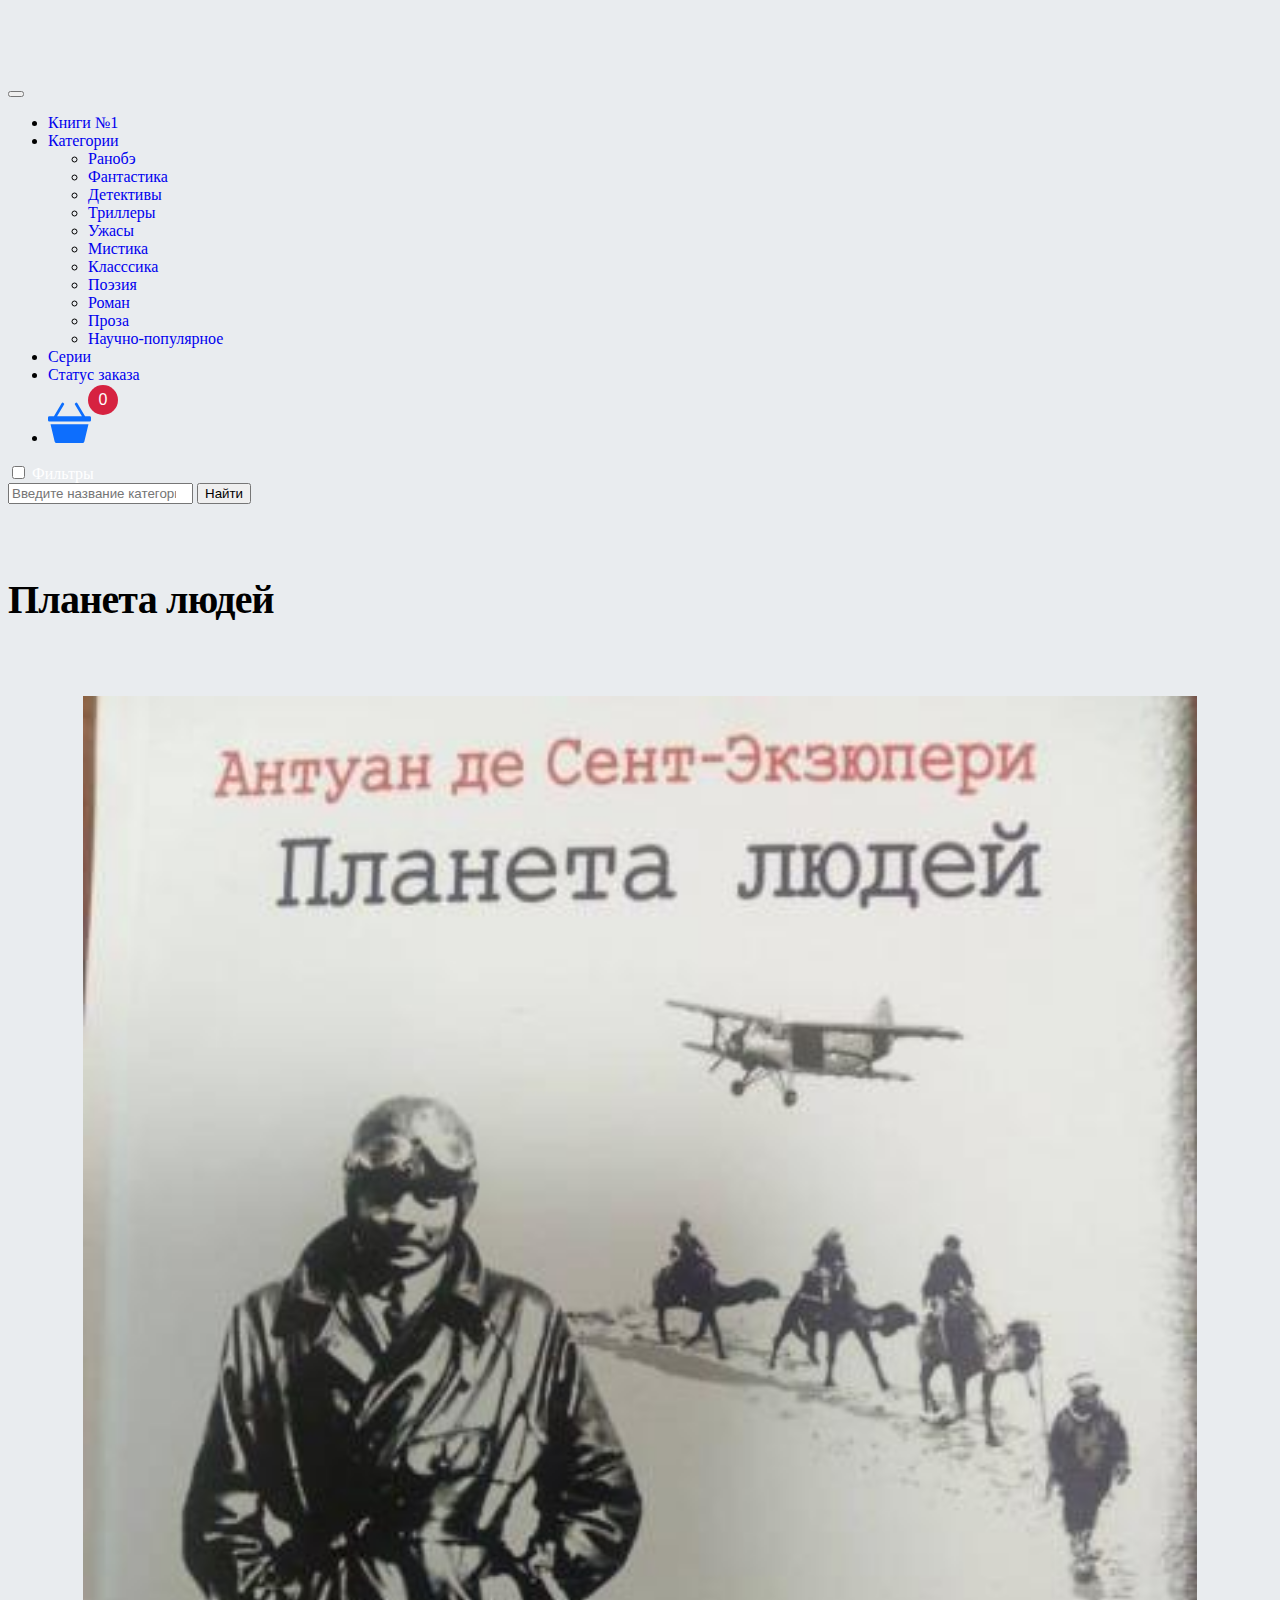
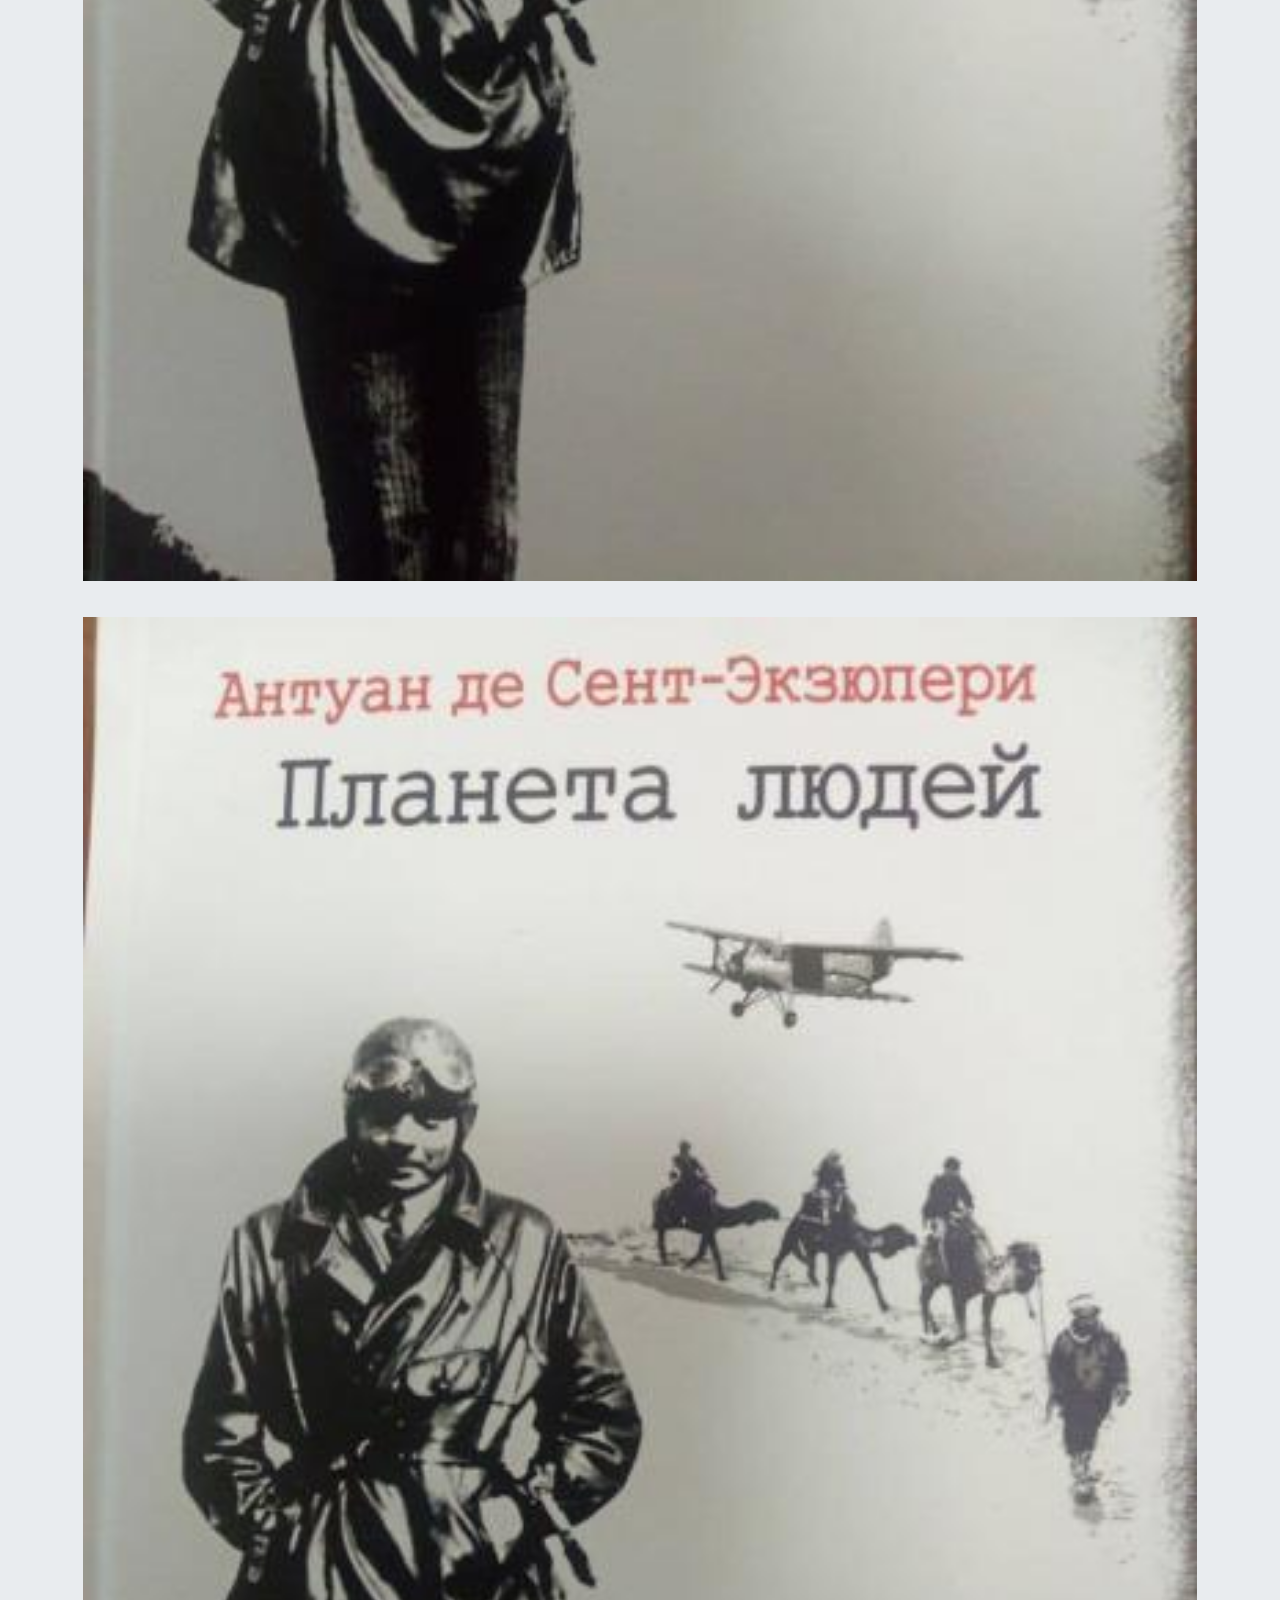
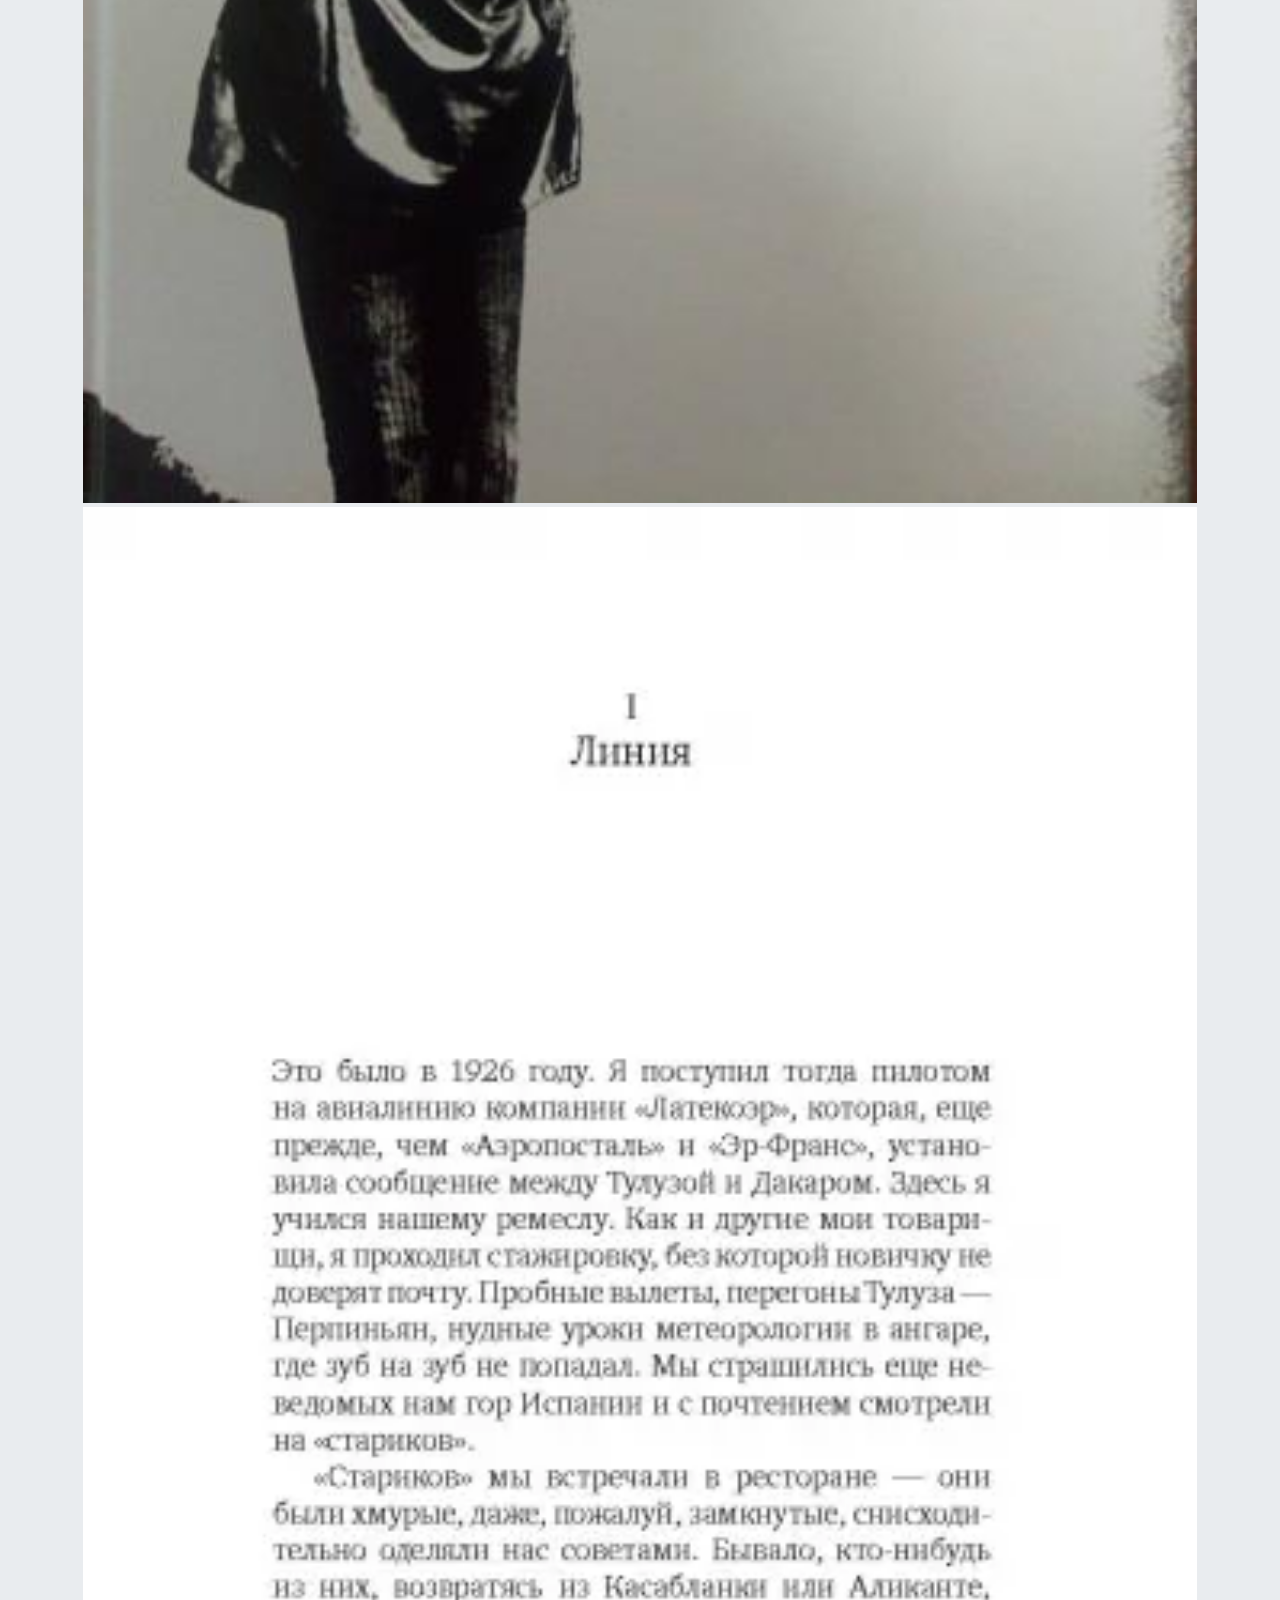
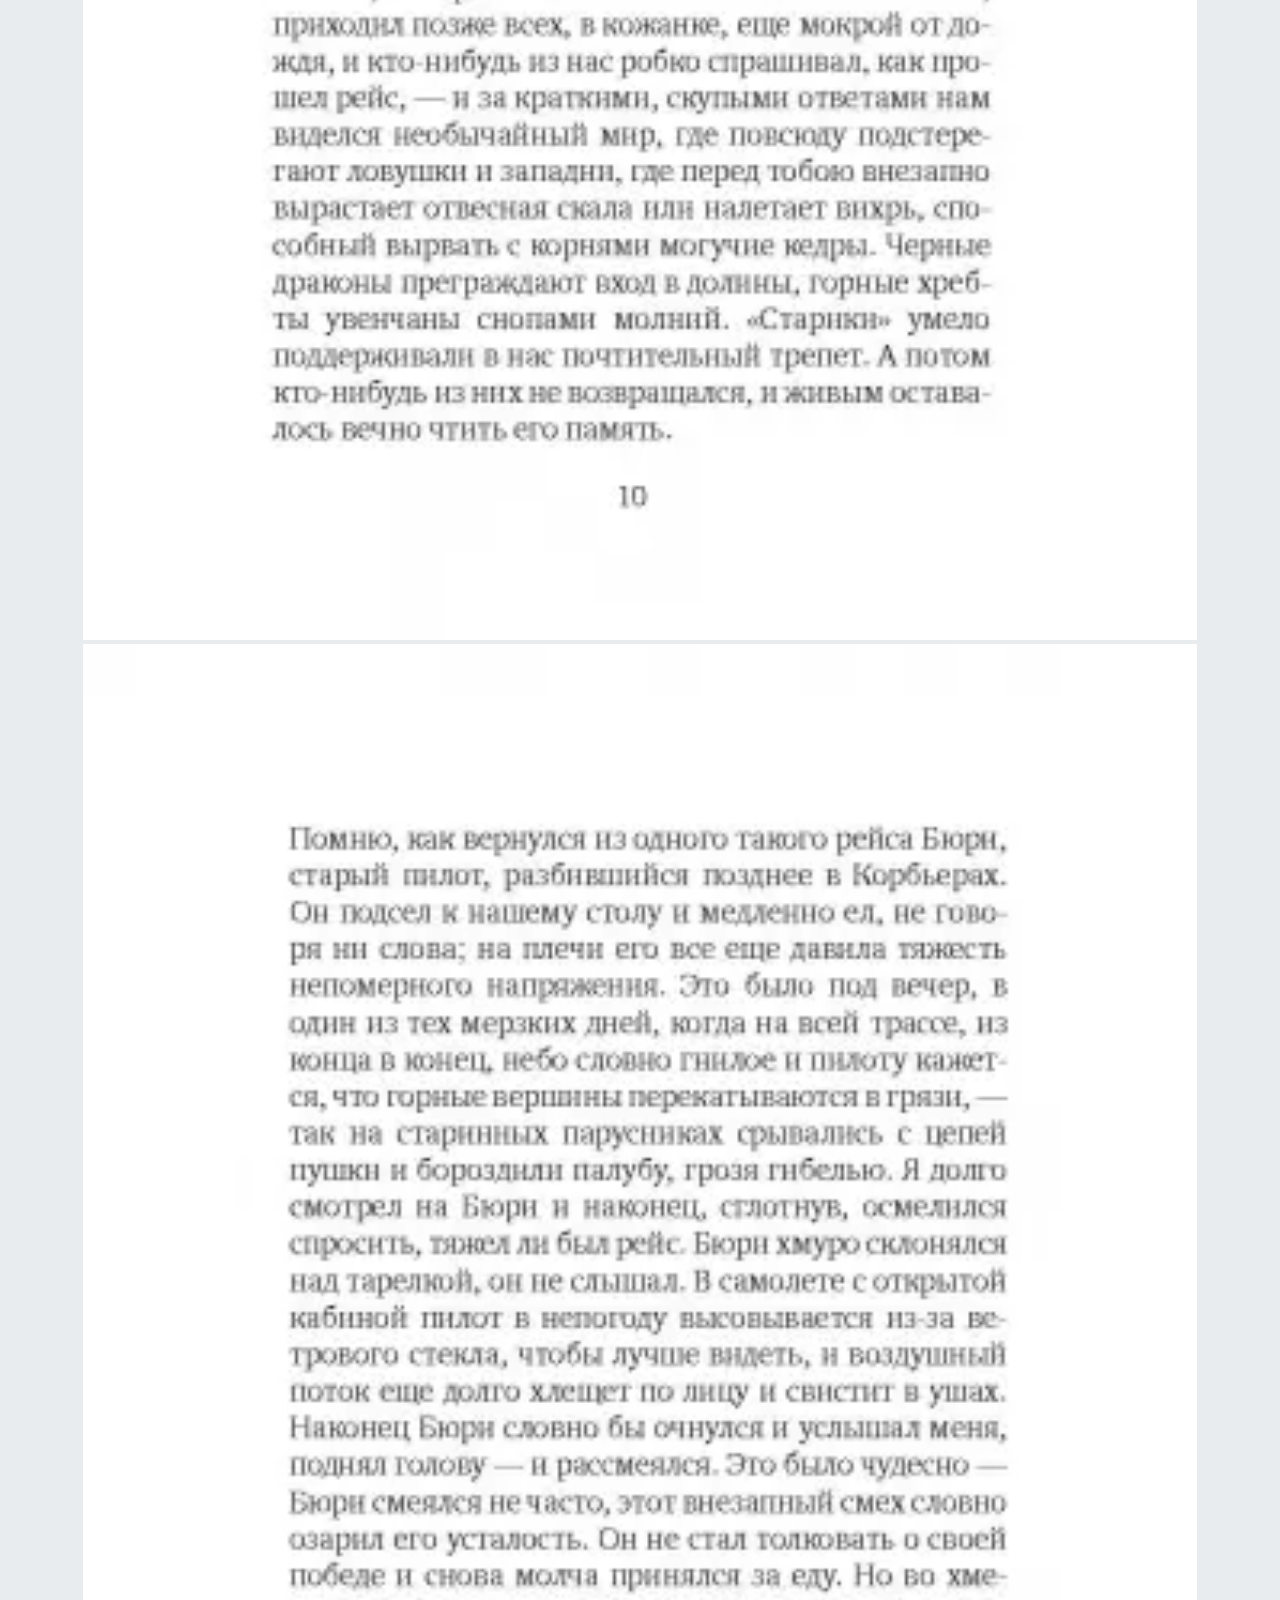
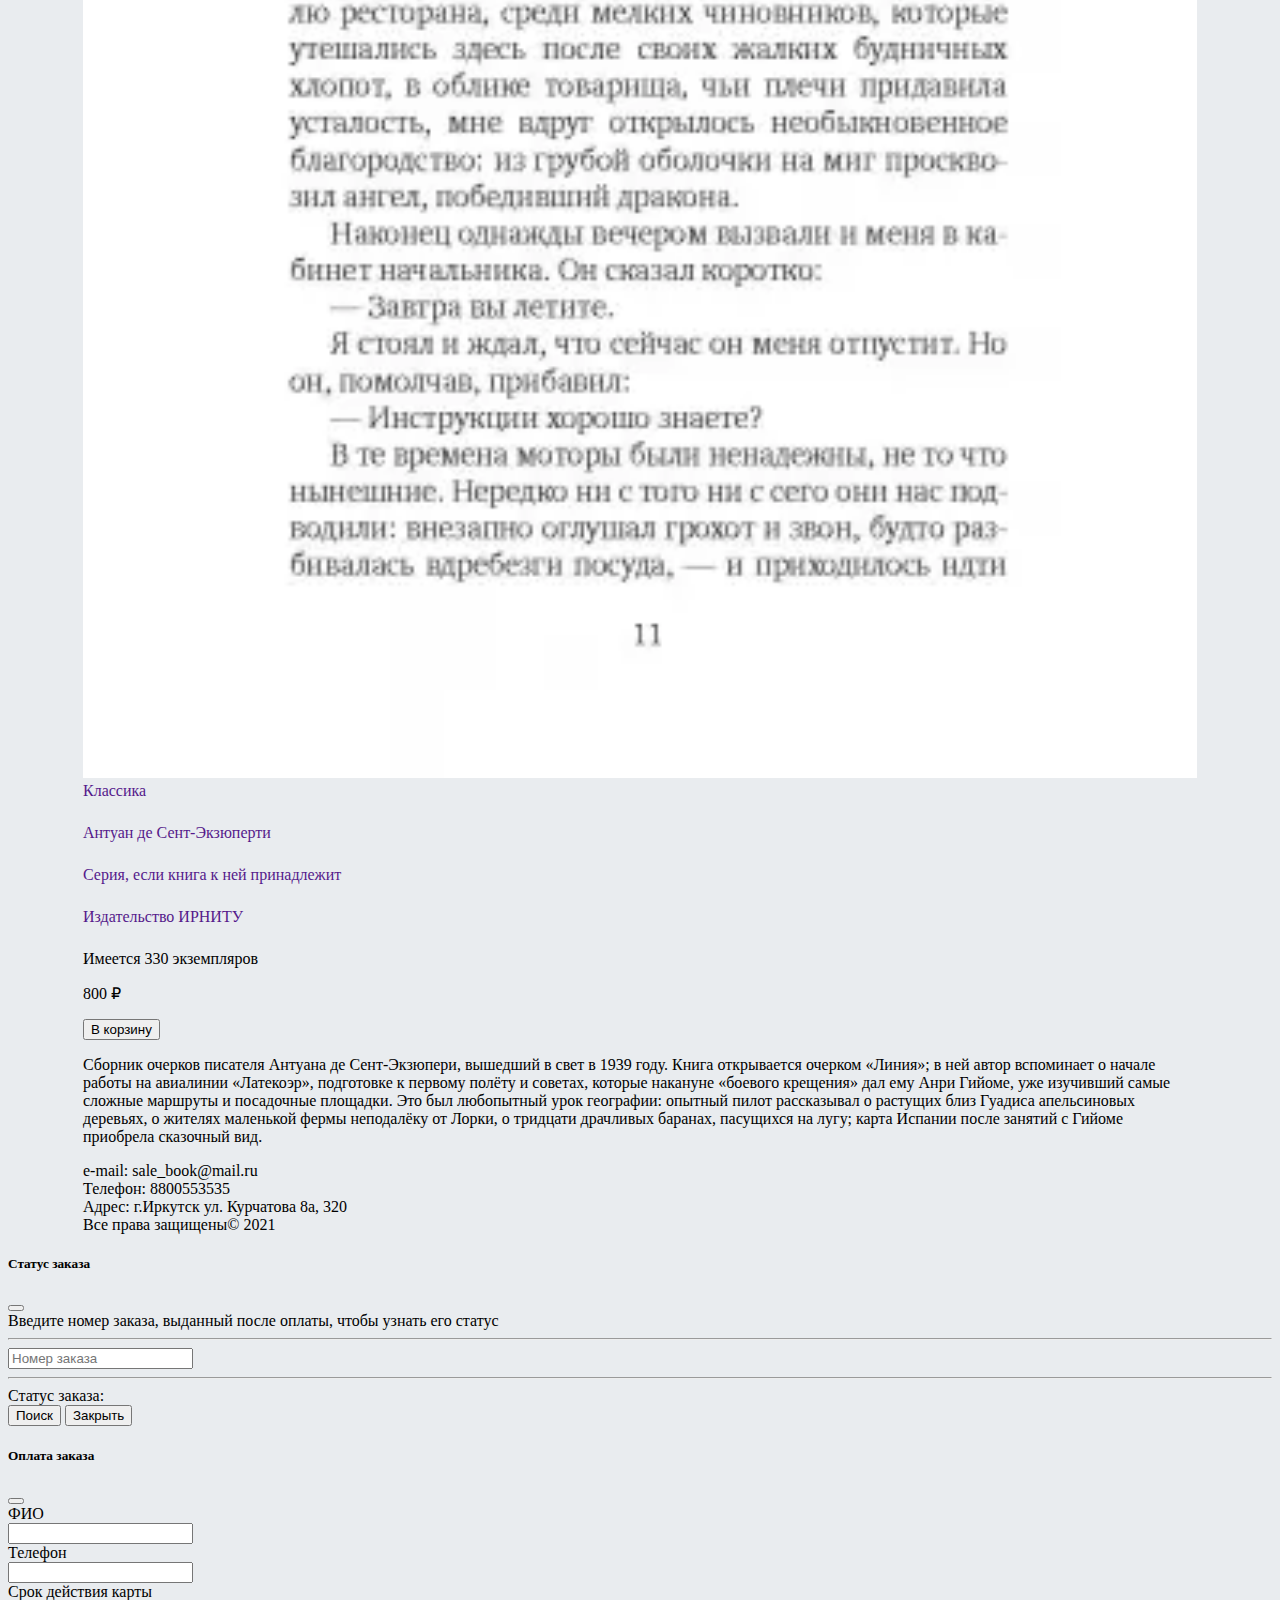
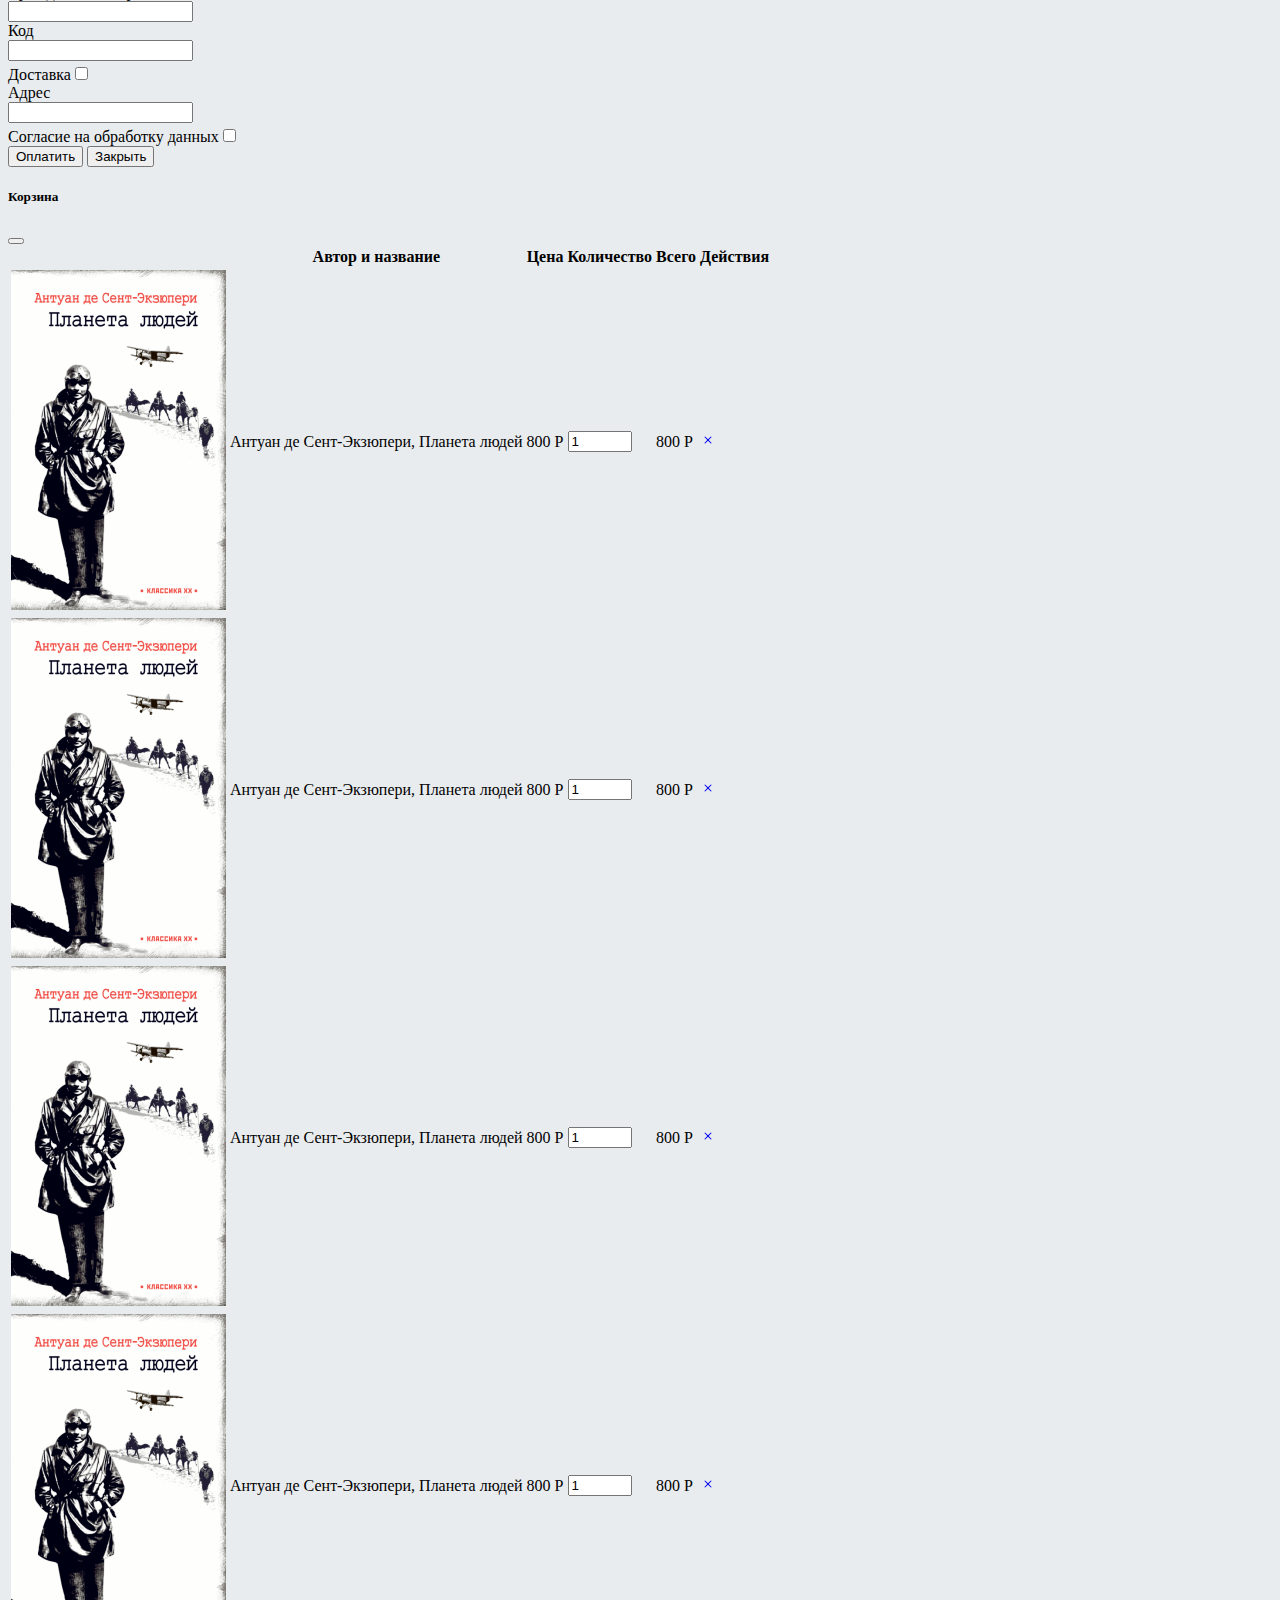
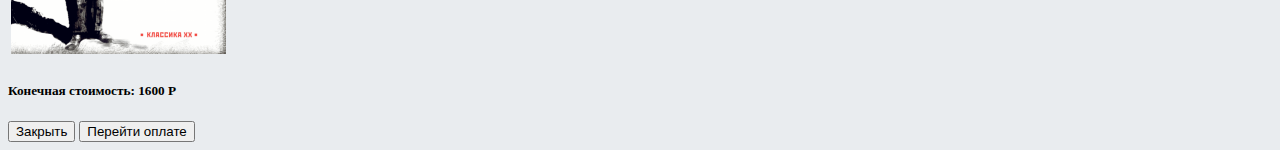
==== book.html @ 3337c6ef "book" ====
<!doctype html>
<html lang="ru">
   <head>
      <meta charset="utf-8">
      <meta name="viewport" content="width=device-width, initial-scale=1">
      <title>Планета людей</title>
      <!-- Bootstrap core CSS -->
      <link href="https://cdn.jsdelivr.net/npm/bootstrap@5.0.0-beta3/dist/css/bootstrap.min.css" rel="stylesheet" integrity="sha384-eOJMYsd53ii+scO/bJGFsiCZc+5NDVN2yr8+0RDqr0Ql0h+rP48ckxlpbzKgwra6"
         crossorigin="anonymous">
      <link href="css/style.css" rel="stylesheet">
      <link href="css/navbar-top-fixed.css" rel="stylesheet">
      <link href="css/sticky-footer.css" rel="stylesheet">
      <link href="css/basket.css" rel="stylesheet">
   </head>
   <body class="d-flex flex-column h-100" style="background: #E9ECEF">
      <!-- НАВИГАЦИЯ -->
      <nav class="header navbar navbar-expand-md navbar-dark fixed-top bg-dark">
         <div class="container-fluid">
            <div class="col-md-12">
               <button class="navbar-toggler" type="button" data-bs-toggle="collapse" data-bs-target="#navbarCollapse" aria-controls="navbarCollapse" aria-expanded="false" aria-label="Toggle navigation">
               <span class="navbar-toggler-icon"></span>
               </button>
               <!-- Выпадающее меню и кнопки навигации -->
               <div class="collapse navbar-collapse" id="navbarCollapse">
                  <ul class="navbar-nav me-auto mb-2 mb-md-0">
                     <li class="nav-item"><a class="navbar-brand" href="/">Книги №1</a></li>
                     <li class="nav-item dropdown">
                        <a class="nav-link dropdown-toggle" href="#" id="dropdown06" data-bs-toggle="dropdown" aria-expanded="false">Категории</a>
                        <ul class="dropdown-menu" aria-labelledby="dropdown06">
                           <li><a class="dropdown-item" href="#">Ранобэ</a></li>
                           <li><a class="dropdown-item" href="#">Фантастика</a></li>
                           <li><a class="dropdown-item" href="#">Детективы</a></li>
                           <li><a class="dropdown-item" href="#">Триллеры</a></li>
                           <li><a class="dropdown-item" href="#">Ужасы</a></li>
                           <li><a class="dropdown-item" href="#">Мистика</a></li>
                           <li><a class="dropdown-item" href="#">Класссика</a></li>
                           <li><a class="dropdown-item" href="#">Поэзия</a></li>
                           <li><a class="dropdown-item" href="#">Роман</a></li>
                           <li><a class="dropdown-item" href="#">Проза</a></li>
                           <li><a class="dropdown-item" href="#">Научно-популярное</a></li>
                        </ul>
                     </li>
                     <li class="nav-item">
                        <a class="nav-link" aria-current="page" href="/series.html">Серии</a>
                     </li>
                     <li class="nav-item">
                        <a class="nav-link" aria-current="page" href="#" data-bs-toggle="modal" data-bs-target="#modalOrder">Статус заказа</a>
                     </li>
                  </ul>
                  <!-- Иконка корзины -->
                  <ul class="nav col-12 col-md-auto my-2 justify-content-center my-md-0 text-medium">
                     <li>
                        <a href="#" class="nav-link text-secondary" data-bs-toggle="modal" data-bs-target="#cartModal">
                           <svg class="bi d-block mx-auto mb-1" width="43" height="43" xmlns="http://www.w3.org/2000/svg" fill="#0D6EFD" class="bi bi-basket3-fill" viewBox="0 0 16 16">
                              <path d="M5.757 1.071a.5.5 0 0 1 .172.686L3.383 6h9.234L10.07 1.757a.5.5 0 1 1 .858-.514L13.783 6H15.5a.5.5 0 0 1 .5.5v1a.5.5 0 0 1-.5.5H.5a.5.5 0 0 1-.5-.5v-1A.5.5 0 0 1 .5 6h1.717L5.07 1.243a.5.5 0 0 1 .686-.172zM2.468 15.426.943 9h14.114l-1.525 6.426a.75.75 0 0 1-.729.574H3.197a.75.75 0 0 1-.73-.574z"/>
                           </svg>
                        </a>
                        <div id="enscart_my_counter_wrapper"><span  id="easynetshop-cart-count"> 0 </span></div>
                     </li>
                  </ul>
                  <!--  -->
                  <form class="d-flex col-4">
                     <div class="btn-group col">
                        <div class="form-check form-check-inline me-2 check ">
                           <input class="form-check-input" type="checkbox" id="inlineCheckbox1" value="option1" onclick="toggle_visibility('filter')">
                           <label class="form-check-label" for="inlineCheckbox1" style="color:white">Фильтры</label>
                        </div>
                        <input class="form-control me-2" type="search" placeholder="Введите название категории, книги, автора, серии" aria-label="Search">
                        <button type="button" class="btn btn-primary">Найти</button>
                     </div>
                  </form>
               </div>
               <div style="display:none" id="filter">
                  <form class="d-flex">
                     <div class="btn-group">
                        <label class="col-form-label me-2" style="color:white">Цена</label>
                        <input type="number" class="form-control me-2" placeholder="От" aria-label="Search" min="0">
                        <input type="number" class="form-control me-2" placeholder="До" aria-label="Search" min="0">
                        <label class="col-form-label me-2" style="color:white">Издательство</label>
                        <input class="form-control me-2" type="search" placeholder="Название" aria-label="Search">
                        <div class="form-check form-check-inline me-2 check">
                           <input class="form-check-input" type="checkbox" id="inlineCheckbox2" value="option2">
                           <label class="form-check-label" for="inlineCheckbox2" style="color:white">Скидка</label>
                        </div>
                        <div class="form-check form-check-inline check">
                           <input class="form-check-input" type="checkbox" id="inlineCheckbox3" value="option3">
                           <label class="form-check-label" for="inlineCheckbox" style="color:white">Наличие</label>
                        </div>
                     </div>
                     <!-- 
                        Поиск и email
                             <input class="form-control" type="search" placeholder="Поиск" aria-label="Search">
                             <label for="staticEmail" class="col-form-label" style="color:white">Email</label>
                             <input type="text" class="form-control" id="staticEmail">-->
                     <!-- если поставить type search при вводе текста, справа появляется крестик, которым можно убрать всё что написал, в type text и number такого нет-->
                  </form>
               </div>
            </div>
         </div>
      </nav>
      <!-- ОСНОВАНЯ ЧАСТЬ -->
      <main class="flex-md-shrink-0" >
         <div class="text-center block_title_page">
            <p class="title_page">Планета людей</p>
         </div>
         <div class="container" id="product-section">
            <div class="row">
               <div class="col-md-3">
               </div>
               <div class="col-md-3">
                  <img class="img_page" src="img/book/1.jpg" alt="">
                  <div class="row">
                     <div class="col-md-4">
                        <img class="img_page_min" src="img/book/1.jpg" alt="">
                     </div>
                     <div class="col-md-4">
                        <img class="img_page_min" src="img/book/2.jpg" alt="">
                     </div>
                     <div class="col-md-4">
                        <img class="img_page_min" src="img/book/3.jpg" alt="">
                     </div>
                  </div>
               </div>
               <div class="col-md-3">
                 <div class="inf_page">
                    <div class="a_page"><a href="">Классика</a></div>
                    <div class="a_page"><a href="">Антуан де Сент-Экзюперти</a></div>
                    <div class="a_page"><a href="">Серия, если книга к ней принадлежит</a></div>
                    <div class="a_page"><a href="">Издательство ИРНИТУ</a></div>
                 </div>
                  <p>Имеется 330 экземпляров</p>
                  <p>800 ₽</p>
                  <button type="submit" class="btn btn-primary">В корзину</button>
               </div>
               <div class="col-md-3">
                  <p>Сборник очерков писателя Антуана де Сент-Экзюпери, вышедший в свет в 1939 году.
                     Книга открывается очерком «Линия»; в ней автор вспоминает о начале работы на авиалинии «Латекоэр», подготовке к первому полёту и советах, которые накануне «боевого крещения» дал ему Анри Гийоме, уже изучивший самые сложные маршруты и посадочные площадки. Это был любопытный урок географии: опытный пилот рассказывал о растущих близ Гуадиса апельсиновых деревьях, о жителях маленькой фермы неподалёку от Лорки, о тридцати драчливых баранах, пасущихся на лугу; карта Испании после занятий с Гийоме приобрела сказочный вид. 
                  </p>
               </div>
            </div>
         </div>
      </main>
      <!-- ФУТЕР -->
      <footer class="footer mt-auto py-3 bg-dark">
         <div class="container">
            <span class="text-muted">e-mail: sale_book@mail.ru <br>Телефон: 8800553535<br>Адрес: г.Иркутск ул. Курчатова 8а, 320</span>
            <br>
            <span class="text-muted" text-align="center">Все права защищены© 2021</span>
         </div>
      </footer>
      <!-- Modal order -->
      <div class="modal fade" id="modalOrder" data-bs-backdrop="static" data-bs-keyboard="false" tabindex="-1" aria-labelledby="staticBackdropLabel" aria-hidden="true">
         <div class="modal-dialog">
            <div class="modal-content">
               <div class="modal-header">
                  <h5 class="modal-title" id="staticBackdropLabel">Статус заказа</h5>
                  <button type="button" class="btn-close" data-bs-dismiss="modal" aria-label="Close"></button>
               </div>
               <div class="modal-body">
                  <div class="mb-3">
                     <label for="CodeInput" class="form-label">Введите номер заказа, выданный после оплаты, чтобы узнать его статус</label>
                     <hr>
                     <input type="text" name="code" class="form-control" id="CodeInput" required min="1" max="255" placeholder="Номер заказа">
                     <hr>
                     <label class="form-label">Статус заказа:</label>
                  </div>
               </div>
               <div class="modal-footer d-flex justify-content-between">     
                  <button type="button" class="btn btn-primary">Поиск</button>
                  <button type="button" class="btn btn-secondary" data-bs-dismiss="modal">Закрыть</button>
               </div>
            </div>
         </div>
      </div>
      <div class="modal fade" id="modalPayOrder" data-bs-backdrop="static" data-bs-keyboard="false" tabindex="-1" aria-labelledby="staticBackdropLabel" aria-hidden="true">
         <div class="modal-dialog modal-lg">
            <div class="modal-content">
               <div class="modal-header">
                  <h5 class="modal-title" id="staticBackdropLabel">Оплата заказа</h5>
                  <button type="button" class="btn-close" data-bs-dismiss="modal" aria-label="Close"></button>
               </div>
               <div class="modal-body">
                  <div class="mb-3 row" style="border-bottom-width: 1px">
                     <label for="inputFio" class="col-sm-2 col-form-label">ФИО</label>
                     <div class="col-sm-10">
                        <input type="text" class="form-control" id="inputFio">
                     </div>
                  </div>
                  <div class="mb-3 row">
                     <label for="inputFio" class="col-sm-2 col-form-label">Телефон</label>
                     <div class="col-sm-10">
                        <input type="number" class="form-control" id="inputFio">
                     </div>
                  </div>
                  <div class="mb-3 row">
                     <label for="inputEnd" class="col-sm-3 col-form-label">Срок действия карты</label>
                     <div class="col-sm-5">
                        <input type="number" class="form-control" id="inputEnd">
                     </div>
                     <label for="inputFio" class="col-sm-1 col-form-label">Код</label>
                     <div class="col-sm-2">
                        <input type="number" class="form-control" id="inputFio">
                     </div>
                  </div>
                  <div class="mb-3 row">
                     <label for="radioDelivery" class="col-sm-2 col-form-label">Доставка</label>
                     <input class="form-check-input check" type="checkbox" id="checkboxNoLabel" value="" aria-label="...">
                  </div>
                  <div class="mb-3 row">
                     <label for="inputAdress" class="col-sm-2 col-form-label">Адрес</label>
                     <div class="col-sm-10">
                        <input type="text" class="form-control" id="inputAdress">
                     </div>
                  </div>
                  <div class="mb-3 row">
                     <label for="inputAgreement" class="col-sm-4 col-form-label">Согласие на обработку данных</label>
                     <input class="form-check-input check" type="checkbox" id="checkboxNoLabel" value="" aria-label="...">
                  </div>
               </div>
               <div class="modal-footer d-flex justify-content-between">     
                  <button type="button" class="btn btn-primary">Оплатить</button>
                  <button type="button" class="btn btn-secondary" data-bs-dismiss="modal">Закрыть</button>
               </div>
            </div>
         </div>
      </div>
      <!-- Modal cart -->
      <div class="modal fade" id="cartModal" tabindex="-1" role="dialog" aria-labelledby="exampleModalLabel" aria-hidden="true">
         <div class="modal-dialog modal-lg modal-dialog-centered" role="document">
            <div class="modal-content">
               <div class="modal-header border-bottom-0">
                  <h5 class="modal-title" id="exampleModalLabel">
                     Корзина
                  </h5>
                  <button type="button" class="btn-close" data-bs-dismiss="modal" aria-label="Close"></button>  
               </div>
               <div class="modal-body">
                  <table class="table table-imageCart">
                     <thead>
                        <tr>
                           <th scope="col"></th>
                           <th scope="col">Автор и название</th>
                           <th scope="col">Цена</th>
                           <th scope="col">Количество</th>
                           <th scope="col">Всего</th>
                           <th scope="col">Действия</th>
                        </tr>
                     </thead>
                     <tbody id="product-list">
                        <tr>
                           <td class="w-25">
                              <img src="img/planet_of_people.png" class="img-fluid img-thumbnail" alt="Sheep">
                           </td>
                           <td>Антуан де Сент-Экзюпери, Планета людей</td>
                           <td>800 Р</td>
                           <td class="qty"><input type="number" class="form-control" id="input1" value="1" required min="1" max="100"></td>
                           <td>800 Р</td>
                           <td>
                              <a href="#" class="btn btn-danger btn-sm">
                                 <svg xmlns="http://www.w3.org/2000/svg" width="16" height="16" fill="currentColor" class="bi bi-x" viewBox="0 0 16 16">
                                    <path d="M4.646 4.646a.5.5 0 0 1 .708 0L8 7.293l2.646-2.647a.5.5 0 0 1 .708.708L8.707 8l2.647 2.646a.5.5 0 0 1-.708.708L8 8.707l-2.646 2.647a.5.5 0 0 1-.708-.708L7.293 8 4.646 5.354a.5.5 0 0 1 0-.708z"/>
                                 </svg>
                              </a>
                           </td>
                        </tr>
                        <tr>
                           <td class="w-25">
                              <img src="img/planet_of_people.png" class="img-fluid img-thumbnail" alt="Sheep">
                           </td>
                           <td>Антуан де Сент-Экзюпери, Планета людей</td>
                           <td>800 Р</td>
                           <td class="qty"><input type="number" class="form-control" id="input1" value="1" required min="1" max="100"></td>
                           <td>800 Р</td>
                           <td>
                              <a href="#" class="btn btn-danger btn-sm">
                                 <svg xmlns="http://www.w3.org/2000/svg" width="16" height="16" fill="currentColor" class="bi bi-x" viewBox="0 0 16 16">
                                    <path d="M4.646 4.646a.5.5 0 0 1 .708 0L8 7.293l2.646-2.647a.5.5 0 0 1 .708.708L8.707 8l2.647 2.646a.5.5 0 0 1-.708.708L8 8.707l-2.646 2.647a.5.5 0 0 1-.708-.708L7.293 8 4.646 5.354a.5.5 0 0 1 0-.708z"/>
                                 </svg>
                              </a>
                           </td>
                        </tr>
                        <tr>
                           <td class="w-25">
                              <img src="img/planet_of_people.png" class="img-fluid img-thumbnail" alt="Sheep">
                           </td>
                           <td>Антуан де Сент-Экзюпери, Планета людей</td>
                           <td>800 Р</td>
                           <td class="qty"><input type="number" class="form-control" id="input1" value="1" required min="1" max="100"></td>
                           <td>800 Р</td>
                           <td>
                              <a href="#" class="btn btn-danger btn-sm">
                                 <svg xmlns="http://www.w3.org/2000/svg" width="16" height="16" fill="currentColor" class="bi bi-x" viewBox="0 0 16 16">
                                    <path d="M4.646 4.646a.5.5 0 0 1 .708 0L8 7.293l2.646-2.647a.5.5 0 0 1 .708.708L8.707 8l2.647 2.646a.5.5 0 0 1-.708.708L8 8.707l-2.646 2.647a.5.5 0 0 1-.708-.708L7.293 8 4.646 5.354a.5.5 0 0 1 0-.708z"/>
                                 </svg>
                              </a>
                           </td>
                        </tr>
                        <tr>
                           <td class="w-25">
                              <img src="img/planet_of_people.png" class="img-fluid img-thumbnail" alt="Sheep">
                           </td>
                           <td>Антуан де Сент-Экзюпери, Планета людей</td>
                           <td>800 Р</td>
                           <td class="qty"><input type="number" class="form-control" id="input1" value="1" required min="1" max="100"></td>
                           <td>800 Р</td>
                           <td>
                              <a href="#" class="btn btn-danger btn-sm">
                                 <svg xmlns="http://www.w3.org/2000/svg" width="16" height="16" fill="currentColor" class="bi bi-x" viewBox="0 0 16 16">
                                    <path d="M4.646 4.646a.5.5 0 0 1 .708 0L8 7.293l2.646-2.647a.5.5 0 0 1 .708.708L8.707 8l2.647 2.646a.5.5 0 0 1-.708.708L8 8.707l-2.646 2.647a.5.5 0 0 1-.708-.708L7.293 8 4.646 5.354a.5.5 0 0 1 0-.708z"/>
                                 </svg>
                              </a>
                           </td>
                        </tr>
                     </tbody>
                  </table>
                  <div class="d-flex justify-content-end">
                     <h5>Конечная стоимость: <span class="price text-success">1600 Р</span></h5>
                  </div>
               </div>
               <div class="modal-footer border-top-0 d-flex justify-content-between">
                  <button type="button" class="btn btn-secondary" data-bs-dismiss="modal">Закрыть</button>
                  <button type="button" class="btn btn-primary"  data-bs-dismiss="modal"  data-bs-toggle="modal" data-bs-target="#modalPayOrder">Перейти оплате</button>
               </div>
            </div>
         </div>
      </div>
      <script src="https://cdn.jsdelivr.net/npm/bootstrap@5.0.0-beta3/dist/js/bootstrap.bundle.min.js" integrity="sha384-JEW9xMcG8R+pH31jmWH6WWP0WintQrMb4s7ZOdauHnUtxwoG2vI5DkLtS3qm9Ekf" crossorigin="anonymous"></script>
      <script src="js/jquery-min.js"></script>
      <script src="js/jquery-cookie.js"></script>
      <script src="js/orderInf.js"></script>
      <script src="js/cart.js"></script>
   </body>
</html>
---- css/style.css ----
.bd-placeholder-img {
	font-size: 1.125rem;
	text-anchor: middle;
	-webkit-user-select: none;
	-moz-user-select: none;
	user-select: none;
}

@media (min-width: 768px) {
	.bd-placeholder-img-lg {
		font-size: 3.5rem;
	}
}

.check {
	margin: 6px 0 0;
}

.img {
	height: auto;
	max-width: 70%;
}

.content {
	margin-top: 50px;
}

.product {
	background: #fff none repeat scroll 0 0;
	border: 1px solid #c0c0c0;
	height: auto;
	overflow: hidden;
	padding: 25px 15px;
	position: relative;
	text-align: center;
	transition: all 0.5s ease 0s;
	margin-bottom: 20px;
}

.product:hover {
	box-shadow: 0 0 16px rgba(0, 0, 0, 0.5);
}

.product-img {
	height: auto;
}

.product-title a {
	color: #000;
	font-weight: 500;
	text-transform: uppercase;
}

.product-desc {
	margin-top: 10px;
	max-height: auto;
	padding: 0px 10px;
	overflow: hidden;
}

.product-price {
	bottom: 0;
	left: 0;
	position: absolute;
	width: 100%;
	color: #d51e08;
	font-size: 18px;
	font-weight: 500;
}

.pagination {
	margin-bottom: 64px;
}

.block {
	background: #DEE2E6;
	text-align: center;
	margin-top: 64px;
	margin-bottom: 64px;
	margin-left: 10px;
	margin-right: 10px;
}

.block-title {
	font-family: Inter;
	font-style: normal;
	font-weight: 800;
	font-size: 24px;
	line-height: 24px;
}

.img2 {
	height: auto;
	max-width: 60%;
}

.product2 {
	background: #ADB5BD;
	border: 1px solid #c0c0c0;
	height: auto;
	overflow: hidden;
	padding: 5px 5px;
	position: relative;
	text-align: center;
	transition: all 0.5s ease 0s;
	margin-bottom: 10px;
}

.product2:hover {
	box-shadow: 0 0 16px rgba(0, 0, 0, 0.5);
}

.product-img2 {
	height: auto;
}

.product-title2 a {
	color: #152536;
	font-family: Inter;
	font-style: normal;
	font-weight: 800;
	font-size: 20px;
	line-height: 19px;
}

a {
	text-decoration: none;
}

.product-author {
	font-family: Inter;
	font-style: normal;
	font-weight: 300;
	font-size: 20px;
	line-height: 19px;
	overflow: hidden;
}

.product-price2 {
	bottom: 0;
	left: 0;
	color: #DC3545;
	font-family: Inter;
	font-style: normal;
	font-weight: 800;
	font-size: 20px;
	line-height: 19px;
}

.button-buy {
	font-family: Inter;
	font-style: normal;
	font-weight: 600;
	font-size: 20px;
	line-height: 19px;
	padding: 10px 16px;
}

.block_title_page {
	padding: 32px 0px;
}

.title_page {
	font-family: Inter;
	font-style: normal;
	font-weight: bold;
	font-size: 40px;
	line-height: 48px;
	letter-spacing: -0.02em;
}

.img_series {
	width: 100%;
	height: auto;
}

.blockTitle_series {
	height: auto;
	vertical-align: middle;
	text-align: center;
	display: flex;
	align-items: center;
	justify-content: center;
}

.blockTitle_series a, a:hover,a:visited, a:focus {
	text-decoration: none;
}

.title_series {
	font-family: Inter;
	font-style: normal;
	font-weight: 600;
	font-size: 24px;
	line-height: 29px;
	margin-left: -0.35em;
}

.block_series {
	margin-bottom: 64px;
}

.img_page {
	width: 100%;
	height: auto;
	margin-bottom: 32px;
}

.img_page_min {
	width: 100%;
	height: auto;
}

.a_page {
	margin-bottom: 24px;
}

.inf_page {
	
}
---- css/navbar-top-fixed.css ----
/* Show it is fixed to the top */
body {
	min-height: 59rem;
	padding-top: 4.5rem;
}
---- css/sticky-footer.css ----
/* Custom page CSS
-------------------------------------------------- */
/* Not required for template or sticky footer method. */

.container {
	/*text-align: center;*/
	width: auto;
  	/*background: #e1e1e1;*/
    margin-bottom: 15px;
    margin-left: 60px;
    margin-right: 60px;
	/*max-width: 900px;*/
	padding: 0 15px;
}
---- css/basket.css ----
#cartModal .container {
  padding: 2rem 0rem;
}

#cartModal .table-image {
    thead {
    td, th {
      border: 0;
      color: #666;
      font-size: 0.8rem;
    }
  }
  
td, th {
    vertical-align: middle;
    text-align: center;
    
    &.qty {
      max-width: 2rem;
    }
  }
}

#cartModal .priceCart {
  margin-left: 1rem;
}

#cartModal .modal-footer {
  padding-top: 0rem;
}

#enscart_my_counter_wrapper {
    cursor: pointer;
    min-width: 30px;
    height: 30px;
    background-color: #d62240;
    color: #fff;
    border-radius: 30px;
    position: absolute;
    text-align: center;
    line-height: 30px;
    font-family: Arial,sans-serif;
    margin: -62px 40px;
    z-index: 1150;
}
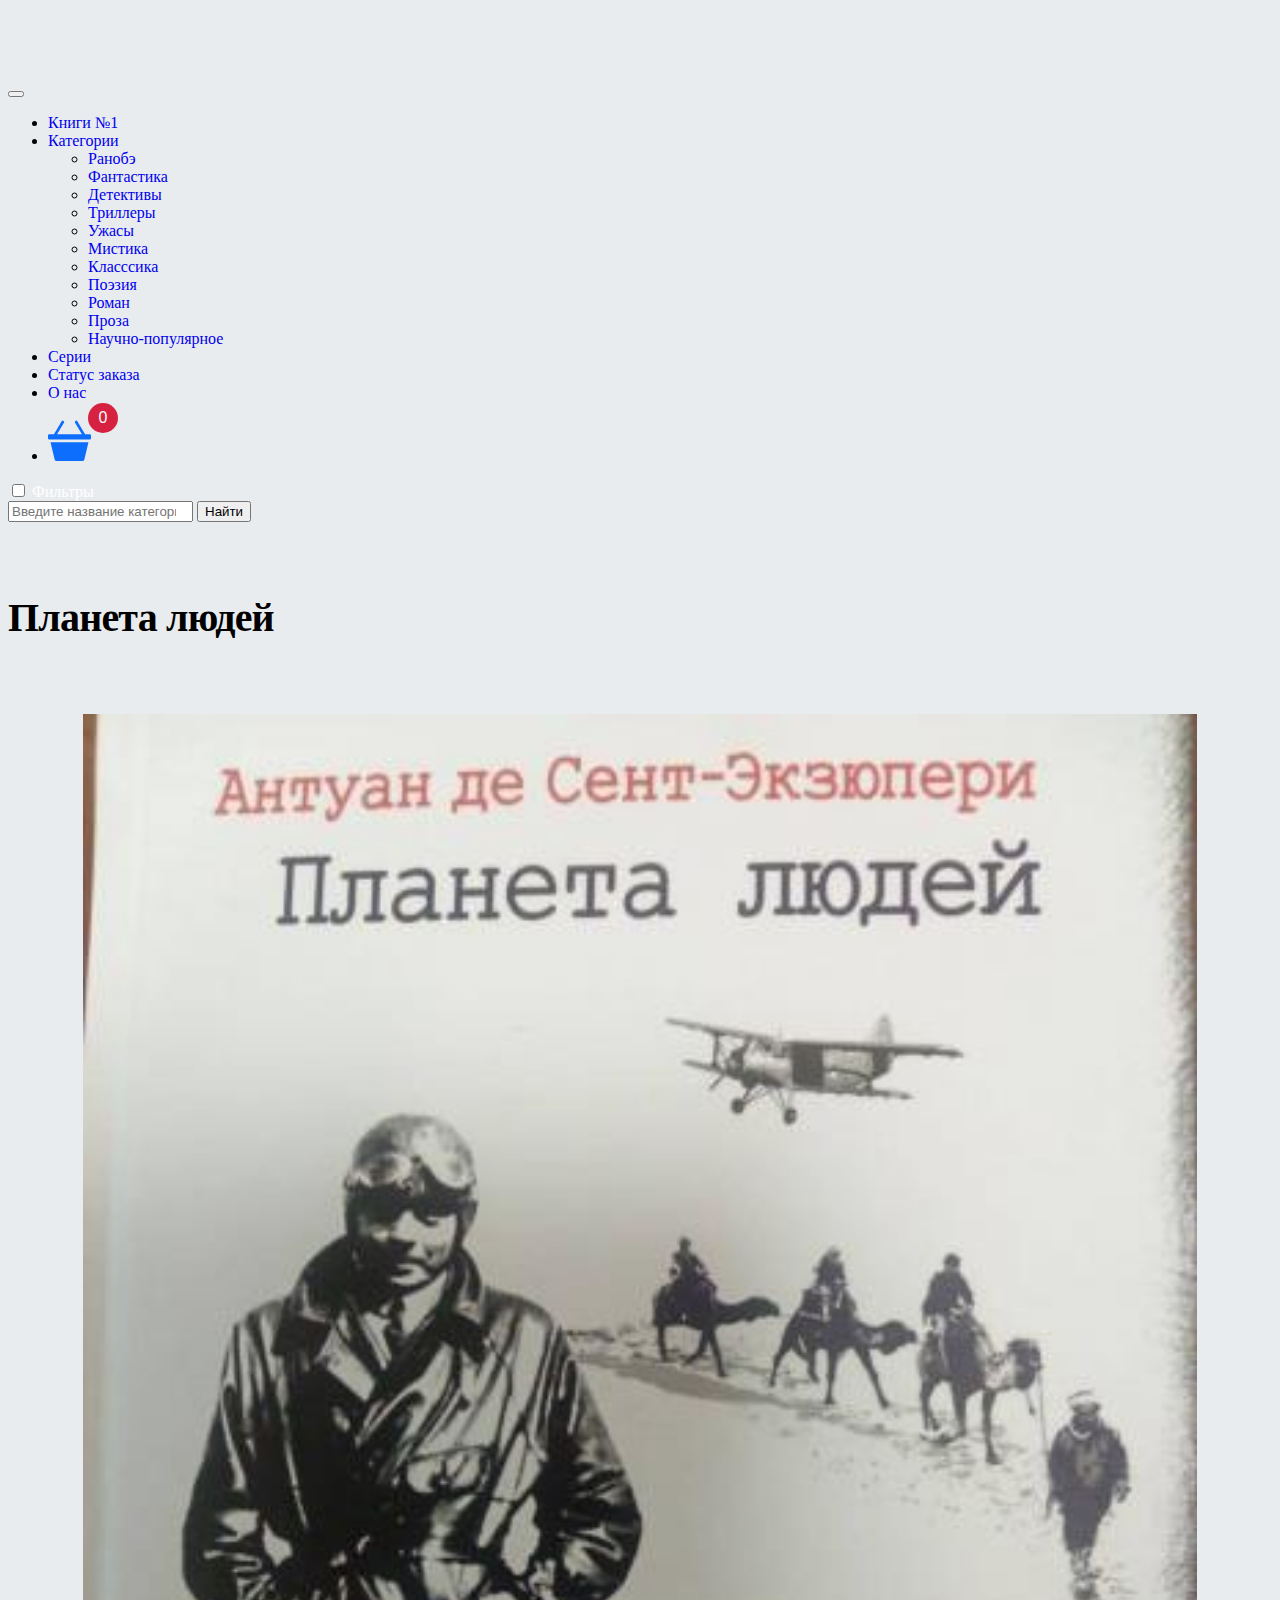
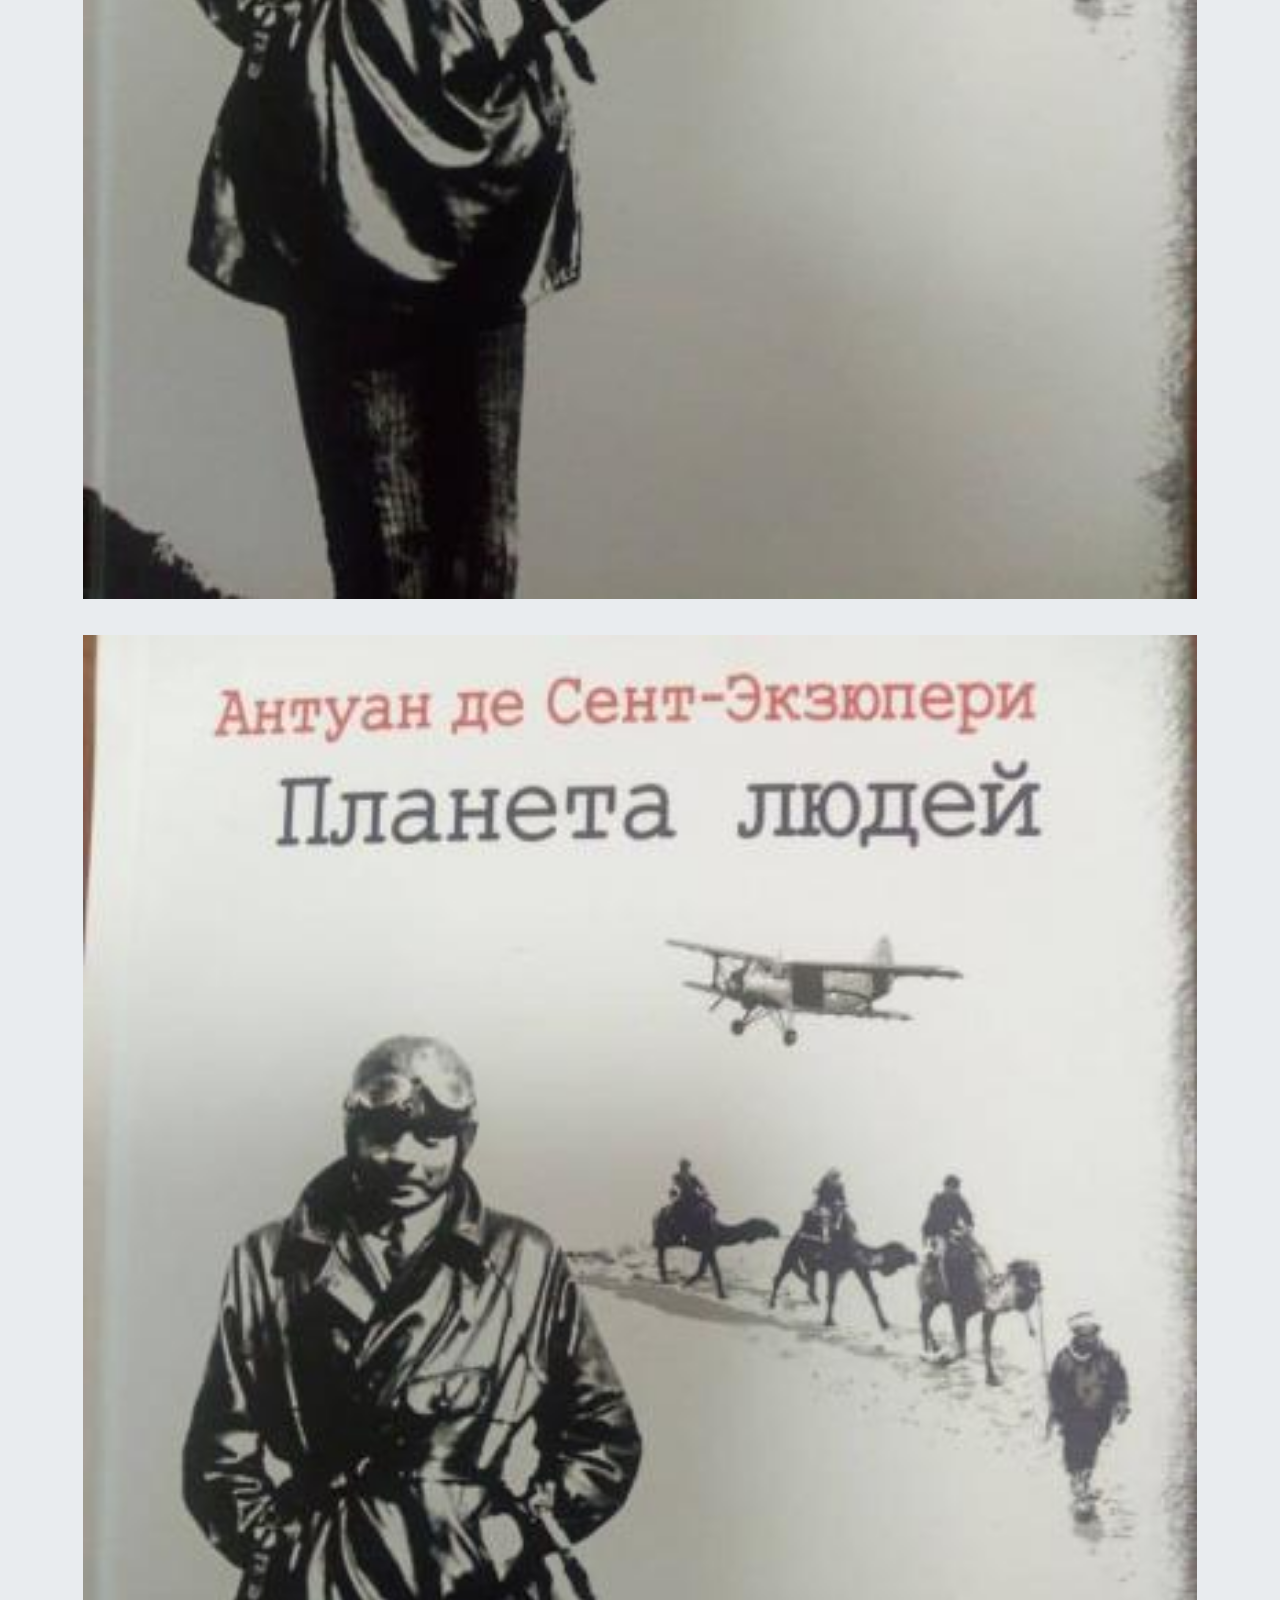
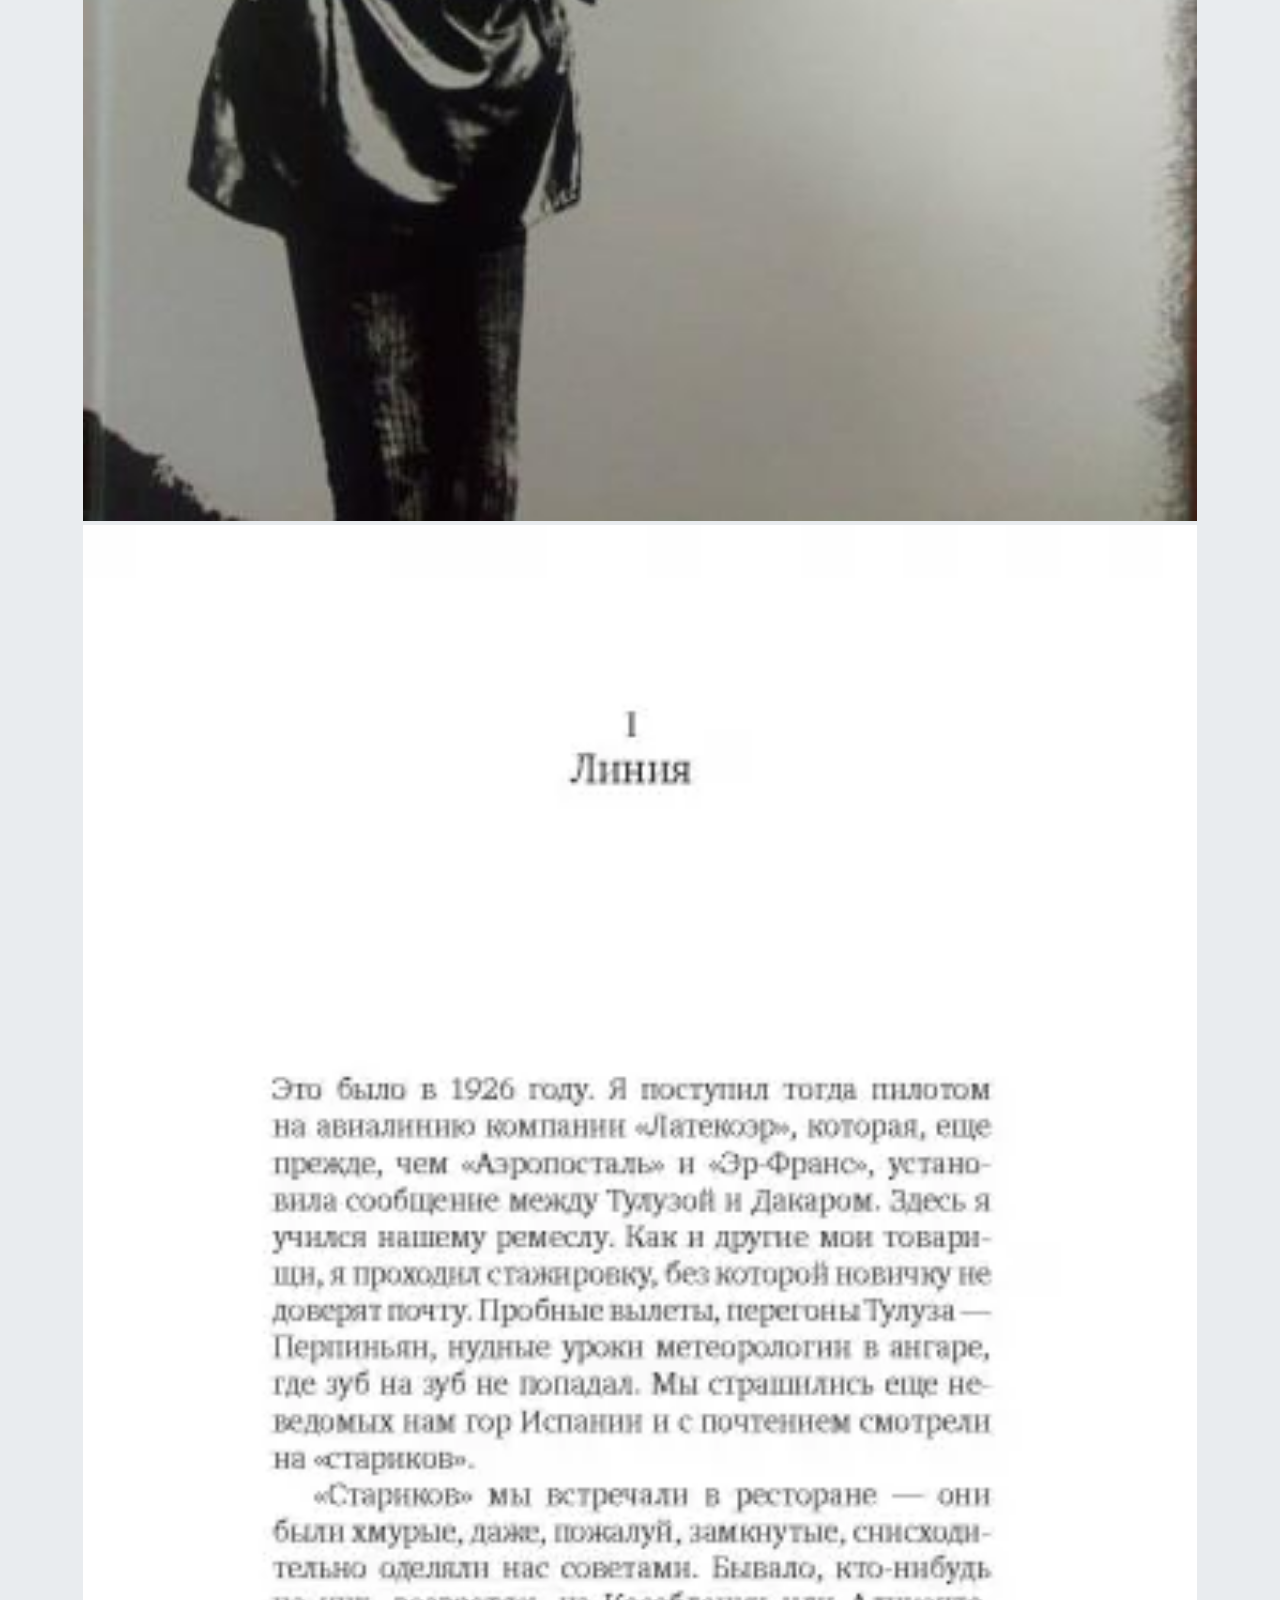
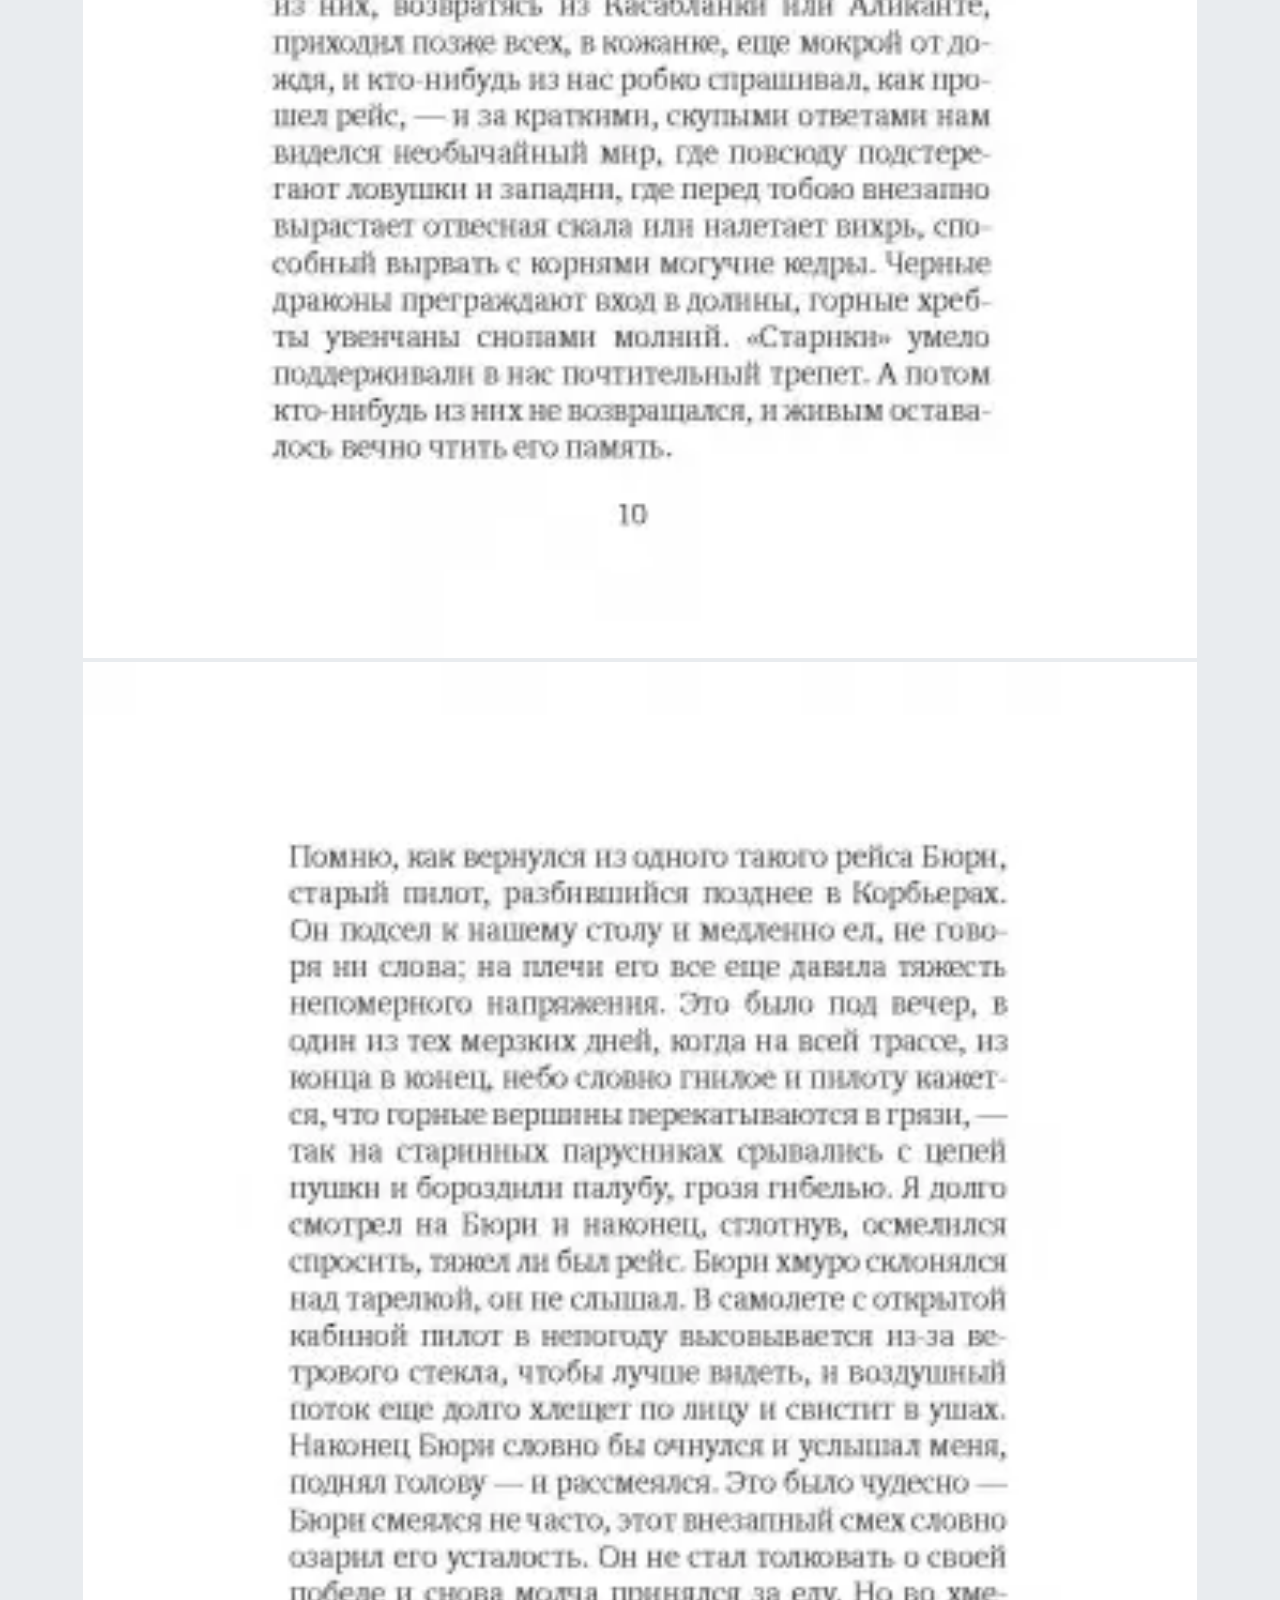
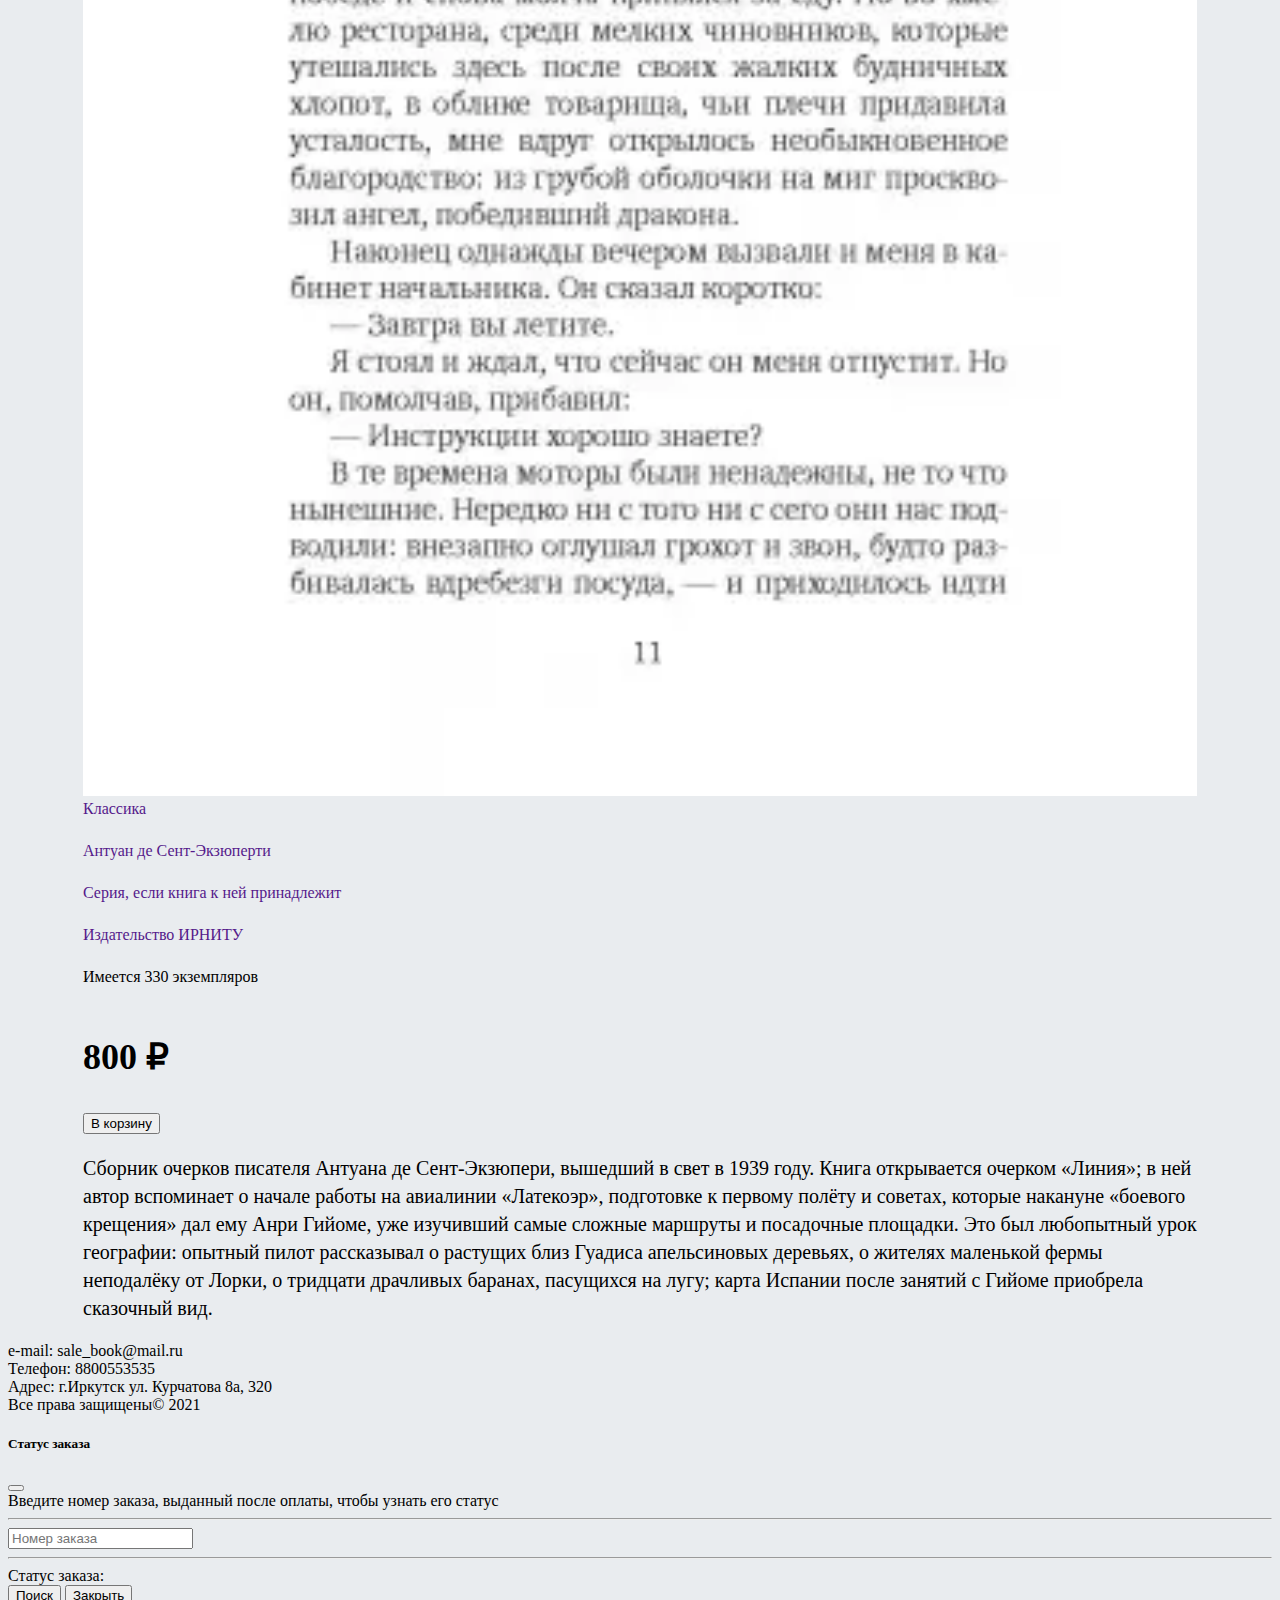
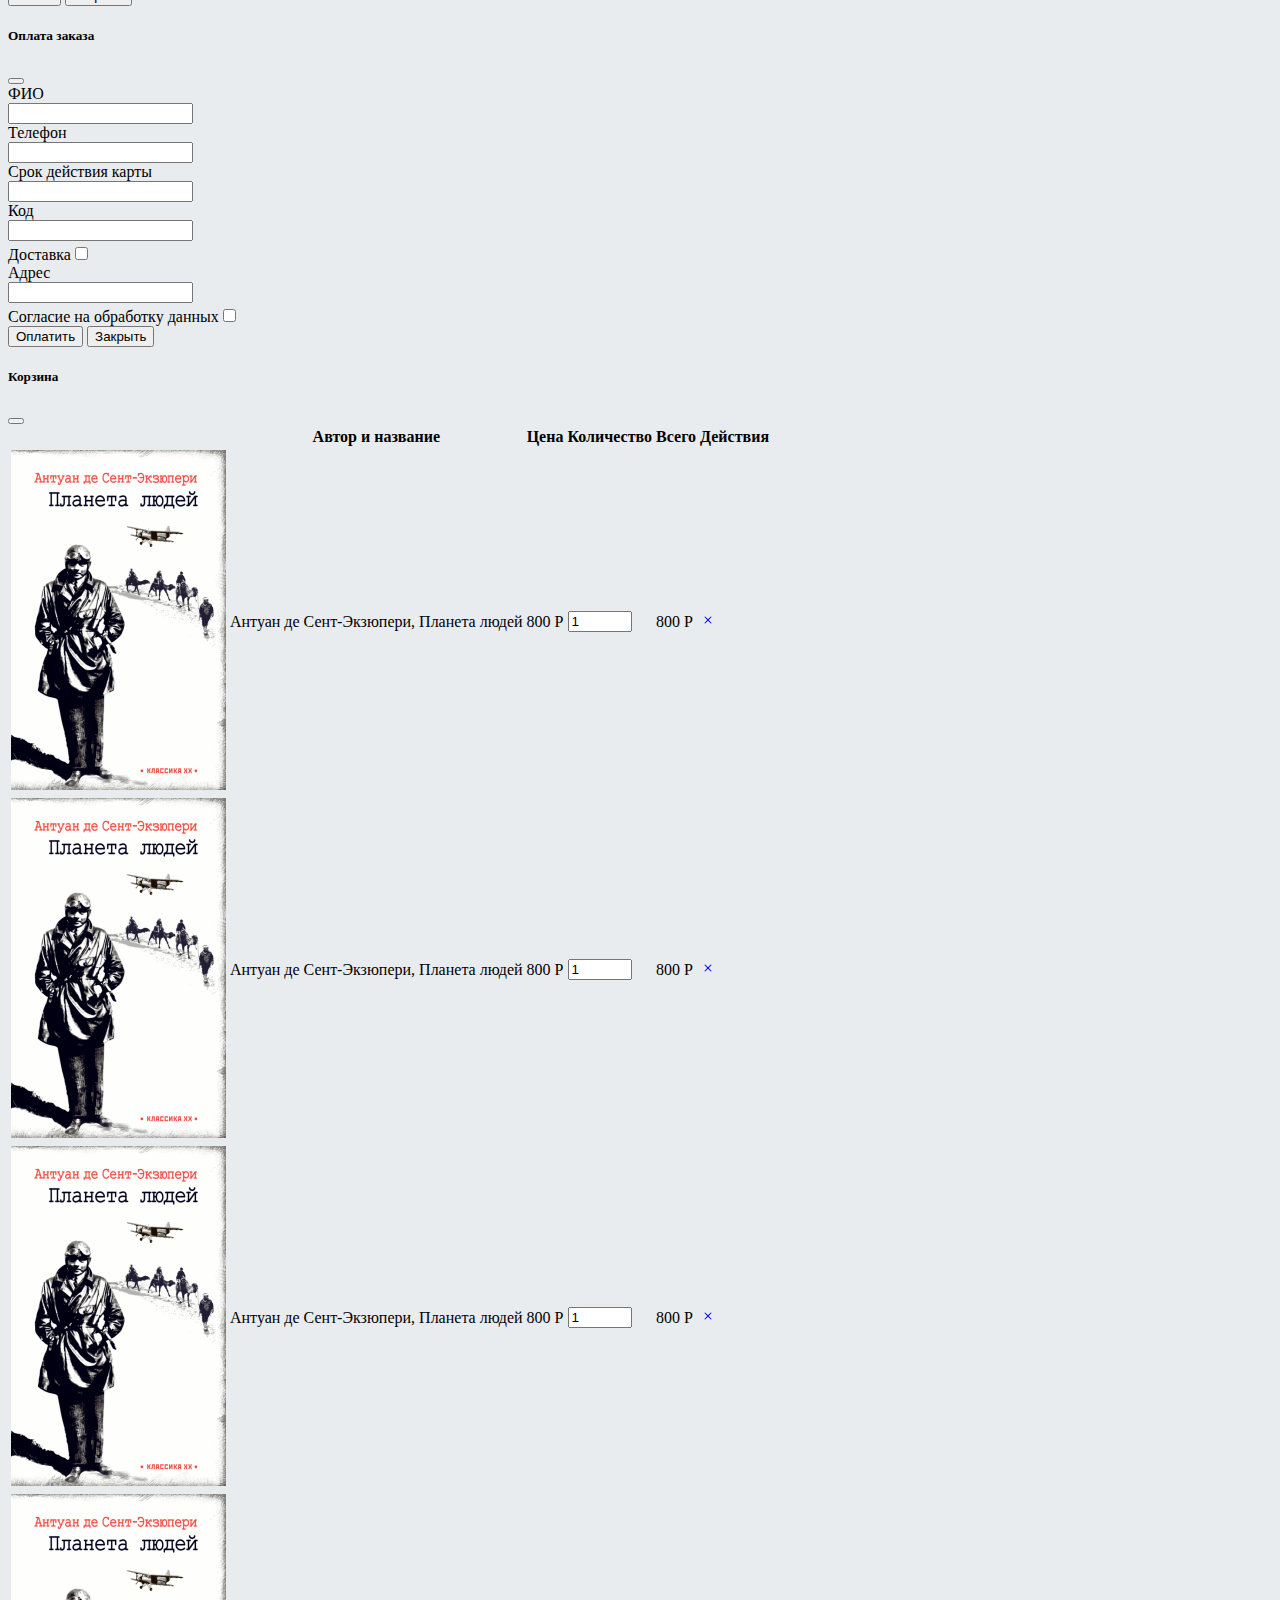
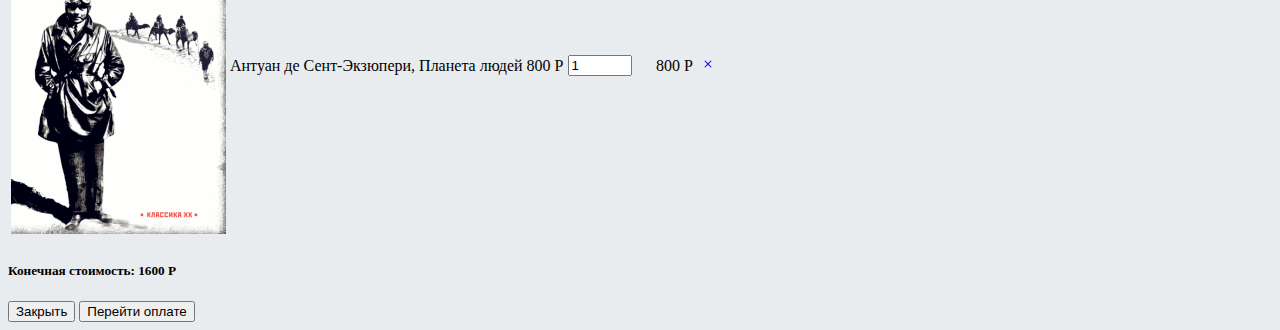
==== commit a87a33e4: "footer" ====
--- a/book.html
+++ b/book.html
@@ -1,23 +1,25 @@
 <!doctype html>
 <html lang="ru">
-   <head>
-      <meta charset="utf-8">
-      <meta name="viewport" content="width=device-width, initial-scale=1">
-      <title>Планета людей</title>
-      <!-- Bootstrap core CSS -->
-      <link href="https://cdn.jsdelivr.net/npm/bootstrap@5.0.0-beta3/dist/css/bootstrap.min.css" rel="stylesheet" integrity="sha384-eOJMYsd53ii+scO/bJGFsiCZc+5NDVN2yr8+0RDqr0Ql0h+rP48ckxlpbzKgwra6"
-         crossorigin="anonymous">
-      <link href="css/style.css" rel="stylesheet">
-      <link href="css/navbar-top-fixed.css" rel="stylesheet">
-      <link href="css/sticky-footer.css" rel="stylesheet">
-      <link href="css/basket.css" rel="stylesheet">
-   </head>
-   <body class="d-flex flex-column h-100" style="background: #E9ECEF">
-      <!-- НАВИГАЦИЯ -->
-      <nav class="header navbar navbar-expand-md navbar-dark fixed-top bg-dark">
-         <div class="container-fluid">
-            <div class="col-md-12">
-               <button class="navbar-toggler" type="button" data-bs-toggle="collapse" data-bs-target="#navbarCollapse" aria-controls="navbarCollapse" aria-expanded="false" aria-label="Toggle navigation">
+
+<head>
+	<meta charset="utf-8">
+	<meta name="viewport" content="width=device-width, initial-scale=1">
+	<title>Планета людей</title>
+	<!-- Bootstrap core CSS -->
+	<link href="https://cdn.jsdelivr.net/npm/bootstrap@5.0.0-beta3/dist/css/bootstrap.min.css" rel="stylesheet" integrity="sha384-eOJMYsd53ii+scO/bJGFsiCZc+5NDVN2yr8+0RDqr0Ql0h+rP48ckxlpbzKgwra6"
+	 crossorigin="anonymous">
+	<link href="css/style.css" rel="stylesheet">
+	<link href="css/navbar-top-fixed.css" rel="stylesheet">
+	<link href="css/sticky-footer.css" rel="stylesheet">
+	<link href="css/basket.css" rel="stylesheet">
+</head>
+
+<body class="d-flex flex-column h-100" style="background: #E9ECEF">
+	<!-- НАВИГАЦИЯ -->
+	<nav class="header navbar navbar-expand-md navbar-dark fixed-top bg-dark">
+		<div class="container-fluid">
+			<div class="col-md-12">
+				<button class="navbar-toggler" type="button" data-bs-toggle="collapse" data-bs-target="#navbarCollapse" aria-controls="navbarCollapse" aria-expanded="false" aria-label="Toggle navigation">
                <span class="navbar-toggler-icon"></span>
                </button>
                <!-- Выпадающее меню и кнопки навигации -->
@@ -46,6 +48,9 @@
                      <li class="nav-item">
                         <a class="nav-link" aria-current="page" href="#" data-bs-toggle="modal" data-bs-target="#modalOrder">Статус заказа</a>
                      </li>
+					 <li class="nav-item">
+                		<a class="nav-link" aria-current="page" href="/info.html">О нас</a>
+              		 </li>
                   </ul>
                   <!-- Иконка корзины -->
                   <ul class="nav col-12 col-md-auto my-2 justify-content-center my-md-0 text-medium">
@@ -87,12 +92,6 @@
                            <label class="form-check-label" for="inlineCheckbox" style="color:white">Наличие</label>
                         </div>
                      </div>
-                     <!-- 
-                        Поиск и email
-                             <input class="form-control" type="search" placeholder="Поиск" aria-label="Search">
-                             <label for="staticEmail" class="col-form-label" style="color:white">Email</label>
-                             <input type="text" class="form-control" id="staticEmail">-->
-                     <!-- если поставить type search при вводе текста, справа появляется крестик, которым можно убрать всё что написал, в type text и number такого нет-->
                   </form>
                </div>
             </div>
@@ -103,21 +102,23 @@
          <div class="text-center block_title_page">
             <p class="title_page">Планета людей</p>
          </div>
+         
          <div class="container" id="product-section">
-            <div class="row">
+         <div class="col-md-12">
+           <div class="row">
+               <div class="col-md-2">
+               </div>
                <div class="col-md-3">
-               </div>
-               <div class="col-md-3">
-                  <img class="img_page" src="img/book/1.jpg" alt="">
+                  <img id="mainImg" class="img_page" src="img/book/1.jpg" alt=""> 
                   <div class="row">
                      <div class="col-md-4">
-                        <img class="img_page_min" src="img/book/1.jpg" alt="">
+                        <img id="change_img" class="img_page_min" src="img/book/1.jpg" alt="" style="cursor: pointer" onclick="mainImg.src='img/book/1.jpg'">
                      </div>
                      <div class="col-md-4">
-                        <img class="img_page_min" src="img/book/2.jpg" alt="">
+                        <img id="change_img" class="img_page_min" src="img/book/2.jpg" alt="" style="cursor: pointer" onclick="mainImg.src='img/book/2.jpg'">
                      </div>
                      <div class="col-md-4">
-                        <img class="img_page_min" src="img/book/3.jpg" alt="">
+                        <img id="change_img" class="img_page_min" src="img/book/3.jpg" alt="" style="cursor: pointer" onclick="mainImg.src='img/book/3.jpg'">
                      </div>
                   </div>
                </div>
@@ -127,27 +128,42 @@
                     <div class="a_page"><a href="">Антуан де Сент-Экзюперти</a></div>
                     <div class="a_page"><a href="">Серия, если книга к ней принадлежит</a></div>
                     <div class="a_page"><a href="">Издательство ИРНИТУ</a></div>
+                    <p>Имеется 330 экземпляров</p>
                  </div>
-                  <p>Имеется 330 экземпляров</p>
-                  <p>800 ₽</p>
-                  <button type="submit" class="btn btn-primary">В корзину</button>
-               </div>
-               <div class="col-md-3">
+                 <div class="price_page d-flex justify-content-center">
+                      <p>800 ₽</p>
+                 </div>
+                 <div class="d-flex justify-content-center">
+                    <button type="submit" class="btn btn-primary btn-lg">В корзину</button>
+                 </div>
+               </div>
+               <div class="col-md-4 description_page">
                   <p>Сборник очерков писателя Антуана де Сент-Экзюпери, вышедший в свет в 1939 году.
                      Книга открывается очерком «Линия»; в ней автор вспоминает о начале работы на авиалинии «Латекоэр», подготовке к первому полёту и советах, которые накануне «боевого крещения» дал ему Анри Гийоме, уже изучивший самые сложные маршруты и посадочные площадки. Это был любопытный урок географии: опытный пилот рассказывал о растущих близ Гуадиса апельсиновых деревьях, о жителях маленькой фермы неподалёку от Лорки, о тридцати драчливых баранах, пасущихся на лугу; карта Испании после занятий с Гийоме приобрела сказочный вид. 
                   </p>
                </div>
             </div>
+         </div>  
+            
          </div>
       </main>
       <!-- ФУТЕР -->
       <footer class="footer mt-auto py-3 bg-dark">
-         <div class="container">
-            <span class="text-muted">e-mail: sale_book@mail.ru <br>Телефон: 8800553535<br>Адрес: г.Иркутск ул. Курчатова 8а, 320</span>
-            <br>
-            <span class="text-muted" text-align="center">Все права защищены© 2021</span>
-         </div>
-      </footer>
+		<div class="row justify-content-md-center">
+			<div class="col-md-2">
+				<span class="text-muted">e-mail: sale_book@mail.ru</span>
+			</div>
+			<div class="col-md-2">
+				<span class="text-muted">Телефон: 8800553535</span>
+			</div>
+			<div class="col-md-2">
+				<span class="text-muted">Адрес: г.Иркутск ул. Курчатова 8а, 320</span>
+			</div>
+			<div class="col-md-2">
+				<span class="text-muted">Все права защищены© 2021</span>
+			</div>
+			 </div>
+    </footer>
       <!-- Modal order -->
       <div class="modal fade" id="modalOrder" data-bs-backdrop="static" data-bs-keyboard="false" tabindex="-1" aria-labelledby="staticBackdropLabel" aria-hidden="true">
          <div class="modal-dialog">
@@ -329,5 +345,6 @@
       <script src="js/jquery-cookie.js"></script>
       <script src="js/orderInf.js"></script>
       <script src="js/cart.js"></script>
+      <script src="js/book.js"></script>
    </body>
 </html>--- a/css/style.css
+++ b/css/style.css
@@ -74,9 +74,8 @@
 
 .block {
 	background: #DEE2E6;
-	text-align: center;
-	margin-top: 64px;
-	margin-bottom: 64px;
+	text-align: center;	
+	margin-top: 50px;
 	margin-left: 10px;
 	margin-right: 10px;
 }
@@ -209,12 +208,29 @@
 .img_page_min {
 	width: 100%;
 	height: auto;
+  cursor: pointer;
 }
 
 .a_page {
 	margin-bottom: 24px;
 }
 
-.inf_page {
-	
+.price_page {
+  font-family: Inter;
+  font-style: normal;
+  font-weight: 600;
+  font-size: 36px;
+  line-height: 39px;
+
+/* identical to box height */
+  display: flex;
+  align-items: center;
+}
+
+.description_page {
+  font-family: Inter;
+  font-style: normal;
+  font-weight: normal;
+  font-size: 20px;
+  line-height: 28px;
 }